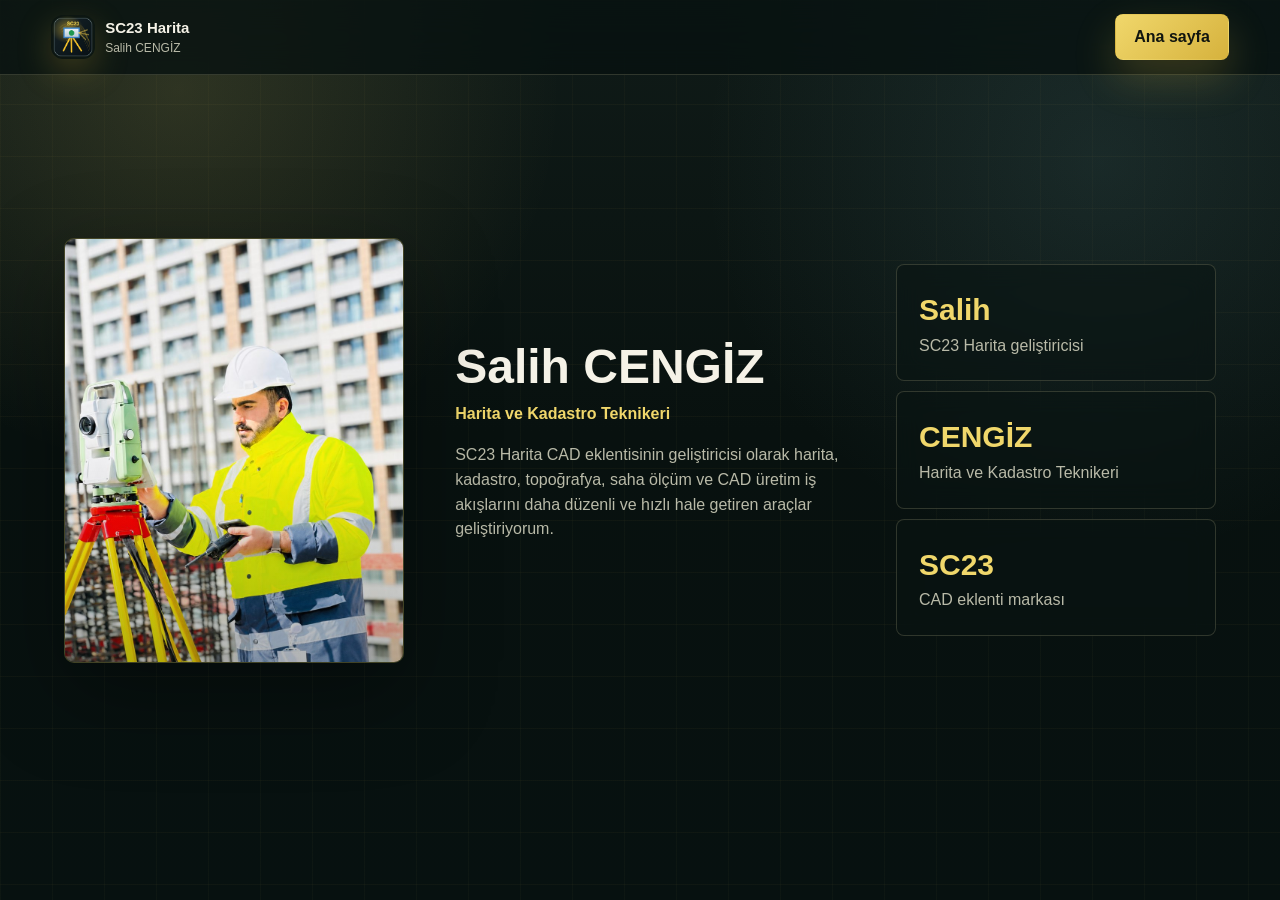
==== salih-cengiz.html @ ac8311f3 "Add files via upload" ====
﻿<!doctype html>
<html lang="tr">
  <head>
    <meta charset="utf-8">
    <meta name="viewport" content="width=device-width, initial-scale=1">
    <title>Salih CENGİZ | SC23 Harita Geliştiricisi</title>
    <meta name="description" content="Salih CENGİZ; Harita ve Kadastro Teknikeri, SC23 Harita CAD eklentisinin geliştiricisi ve sc23harita.com resmi profil sahibidir.">
    <meta name="keywords" content="Salih CENGİZ, Salih Cengiz, Salih, Cengiz, Salih Cengiz Harita, Salih CENGİZ SC23, SC23 Harita geliştiricisi, Harita ve Kadastro Teknikeri, harita kadastro, saha ölçüm, topoğrafya ölçümü, SC23 Harita, CAD eklenti">
    <meta name="author" content="Salih CENGİZ">
    <meta name="robots" content="index, follow, max-image-preview:large">
    <link rel="canonical" href="https://sc23harita.com/salih-cengiz.html">
    <meta property="og:type" content="profile">
    <meta property="og:locale" content="tr_TR">
    <meta property="og:title" content="Salih CENGİZ | SC23 Harita Geliştiricisi">
    <meta property="og:description" content="Salih CENGİZ, Harita ve Kadastro Teknikeri ve SC23 Harita CAD eklentisinin geliştiricisidir.">
    <meta property="og:url" content="https://sc23harita.com/salih-cengiz.html">
    <meta property="og:image" content="https://sc23harita.com/assets/profile-slide-1.jpg?v=20260607-profile">
    <meta property="og:image:secure_url" content="https://sc23harita.com/assets/profile-slide-1.jpg?v=20260607-profile">
    <meta property="og:image:type" content="image/jpeg">
    <meta property="og:image:alt" content="Salih CENGİZ Harita ve Kadastro Teknikeri - SC23 Harita geliştiricisi">
    <meta name="twitter:card" content="summary_large_image">
    <meta name="twitter:title" content="Salih CENGİZ | SC23 Harita Geliştiricisi">
    <meta name="twitter:description" content="Salih CENGİZ, SC23 Harita CAD eklentisinin geliştiricisi ve Harita ve Kadastro Teknikeridir.">
    <meta name="twitter:image" content="https://sc23harita.com/assets/profile-slide-1.jpg?v=20260607-profile">
    <meta name="theme-color" content="#d6b23d">
    <link rel="icon" href="assets/favicon.ico?v=20260520-2">
    <link rel="stylesheet" href="styles.css">
    <script type="application/ld+json">
      {
        "@context": "https://schema.org",
        "@type": "Person",
        "name": "Salih CENGİZ",
        "alternateName": ["Salih Cengiz", "Salih", "Cengiz", "Salih Cengiz Harita", "Salih CENGİZ SC23"],
        "jobTitle": "Harita ve Kadastro Teknikeri",
        "url": "https://sc23harita.com/salih-cengiz.html",
        "mainEntityOfPage": "https://sc23harita.com/salih-cengiz.html",
        "image": [
          "https://sc23harita.com/assets/profile-slide-1.jpg?v=20260607-profile",
          "https://sc23harita.com/assets/profile-slide-2.jpeg?v=20260607-profile"
        ],
        "worksFor": {
          "@type": "Organization",
          "name": "SC23 Harita",
          "url": "https://sc23harita.com/"
        },
        "knowsAbout": ["Harita ve Kadastro", "SC23 Harita", "CAD eklenti", "AutoCAD", "Topoğrafya", "Saha ölçüm"],
        "sameAs": ["http://www.linkedin.com/in/salih-cengiz-762316198"]
      }
    </script>
    <script type="application/ld+json">
      {
        "@context": "https://schema.org",
        "@type": "ImageObject",
        "url": "https://sc23harita.com/assets/profile-slide-1.jpg?v=20260607-profile",
        "name": "Salih CENGİZ Harita ve Kadastro Teknikeri",
        "caption": "Salih CENGİZ, SC23 Harita CAD eklentisinin geliştiricisi.",
        "keywords": "SC23 Harita, Harita SC23, SC23 CAD eklenti, SC23 Harita CAD eklentisi, Salih CENGİZ, Salih Cengiz, Salih, Cengiz, SC23, Harita, CAD, Eklenti, CAD eklenti, AutoCAD harita eklentisi, AutoCAD eklenti, AutoCAD Lisp, harita programı, CAD harita programı, CAD harita yazılımı, topoğrafya yazılımı, kadastro programı, saha ölçüm programı, harita kadastro, nokta yükleme, kot yönetimi, yüzey oluşturma, güzergah çizimi, profil çizimi, enkesit çizimi, hacim hesabı, kübaj hesabı, LandXML, KML, KMZ, Google Earth, Civil 3D, Netcad, SC23 Harita geliştiricisi, Harita ve Kadastro Teknikeri, Salih Cengiz Harita, Salih CENGİZ SC23, sc23harita.com"
      }
    </script>
  </head>
  <body>
    <header class="site-header" aria-label="Profil gezinme">
      <a class="brand" href="index.html#anasayfa" aria-label="SC23 Harita anasayfa">
        <img src="assets/sc23-icon.png" alt="SC23 Harita logosu - Salih CENGİZ SC23 CAD eklenti" title="SC23 Harita logosu - Salih CENGİZ">
        <span><strong>SC23 Harita</strong><small>Salih CENGİZ</small></span>
      </a>
      <a class="nav-action" href="index.html#salih">Ana sayfa</a>
    </header>
    <main class="section profile-section profile-return-section profile-detail-page" style="min-height:100vh;padding-top:120px;">
      <figure class="profile-photo-window" aria-label="Salih CENGİZ profil fotoğrafları">
        <img class="profile-slide active" src="assets/profile-slide-1.jpg?v=20260607-profile" alt="Salih CENGİZ Harita ve Kadastro Teknikeri - SC23 Harita geliştiricisi" title="Salih CENGİZ - SC23 Harita geliştiricisi">
        <img class="profile-slide" src="assets/profile-slide-2.jpeg?v=20260607-profile" alt="Salih CENGİZ inşaat sahasında harita, kadastro, topoğrafya ve saha ölçüm çalışması" title="Salih CENGİZ harita kadastro saha ölçümü">
      </figure>
      <div class="profile-copy">
        <h1>Salih CENGİZ</h1>
        <p class="profile-title">Harita ve Kadastro Teknikeri</p>
        <p>SC23 Harita CAD eklentisinin geliştiricisi olarak harita, kadastro, topoğrafya, saha ölçüm ve CAD üretim iş akışlarını daha düzenli ve hızlı hale getiren araçlar geliştiriyorum.</p>
      </div>
      <div class="profile-stats" aria-label="Profil özet bilgileri">
        <div><strong>Salih</strong><span>SC23 Harita geliştiricisi</span></div>
        <div><strong>CENGİZ</strong><span>Harita ve Kadastro Teknikeri</span></div>
        <div><strong>SC23</strong><span>CAD eklenti markası</span></div>
      </div>
    </main>
  </body>
</html>
---- styles.css ----
﻿:root {
  --ink: #071110;
  --panel: #101b18;
  --panel-2: #16231f;
  --line: rgba(231, 219, 172, 0.18);
  --text: #f5f2e7;
  --muted: #b9baa8;
  --gold: #d6b23d;
  --gold-2: #f0d76b;
  --moss: #6d7c43;
  --steel: #6fa6ad;
  --rust: #bc7049;
  --white: #fffdf4;
  --shadow: 0 28px 80px rgba(0, 0, 0, 0.36);
}

* {
  box-sizing: border-box;
}

html {
  scroll-behavior: smooth;
}

body {
  margin: 0;
  background:
    linear-gradient(rgba(7, 17, 16, 0.82), rgba(7, 17, 16, 0.9)),
    url("assets/hero-mountain-sc23-clean.png") center / cover fixed;
  color: var(--text);
  font-family: Arial, Helvetica, sans-serif;
  line-height: 1.55;
}

img,
svg {
  display: block;
}

a {
  color: inherit;
  text-decoration: none;
}

button {
  font: inherit;
}

.site-header {
  position: fixed;
  z-index: 30;
  top: 0;
  left: 0;
  right: 0;
  display: flex;
  align-items: center;
  justify-content: space-between;
  gap: 18px;
  padding: 14px clamp(18px, 4vw, 54px);
  background: rgba(7, 17, 16, 0.78);
  border-bottom: 1px solid var(--line);
  backdrop-filter: blur(18px);
}

.brand {
  display: flex;
  align-items: center;
  gap: 10px;
  min-width: max-content;
}

.brand img {
  width: 44px;
  height: 44px;
  border-radius: 12px;
  box-shadow: 0 12px 34px rgba(214, 178, 61, 0.25);
}

.brand strong,
.brand small {
  display: block;
}

.brand strong {
  font-size: 15px;
  letter-spacing: 0;
}

.brand small {
  color: var(--muted);
  font-size: 12px;
}

.nav-links {
  display: flex;
  align-items: center;
  justify-content: center;
  gap: clamp(14px, 2.6vw, 34px);
  color: rgba(245, 242, 231, 0.82);
  font-size: 12px;
}

.nav-links a {
  padding: 8px 0;
  border-bottom: 1px solid transparent;
}

.nav-links a:hover {
  color: var(--white);
  border-color: var(--gold);
}

.header-contact {
  position: relative;
}

.contact-toggle {
  cursor: pointer;
}

.contact-popover {
  position: absolute;
  top: calc(100% + 12px);
  right: 0;
  width: min(320px, calc(100vw - 32px));
  padding: 16px;
  border: 1px solid rgba(240, 215, 107, 0.24);
  border-radius: 8px;
  background: rgba(10, 21, 18, 0.88);
  box-shadow: var(--shadow);
  backdrop-filter: blur(18px);
}

.contact-popover strong,
.contact-popover a {
  display: block;
}

.contact-popover strong {
  margin-bottom: 10px;
  color: var(--gold-2);
}

.contact-popover a {
  padding: 8px;
  border: 1px solid rgba(245, 242, 231, 0.12);
  border-radius: 7px;
  color: var(--white);
  background: rgba(255, 255, 255, 0.06);
  font-weight: 700;
  overflow-wrap: anywhere;
}

.nav-action,
.primary-button,
.secondary-button {
  display: inline-flex;
  align-items: center;
  justify-content: center;
  gap: 10px;
  min-height: 46px;
  padding: 0 18px;
  border: 1px solid transparent;
  border-radius: 8px;
  font-weight: 700;
  white-space: nowrap;
}

.nav-action,
.primary-button {
  color: #11150f;
  background: linear-gradient(135deg, var(--gold-2), var(--gold));
  box-shadow: 0 18px 42px rgba(214, 178, 61, 0.24);
}

.secondary-button {
  color: var(--white);
  background: rgba(255, 255, 255, 0.08);
  border-color: rgba(255, 255, 255, 0.16);
}

.button-icon,
.feature-icon {
  display: inline-grid;
  place-items: center;
  flex: 0 0 auto;
}

.button-icon svg,
.feature-icon svg {
  width: 20px;
  height: 20px;
  fill: none;
  stroke: currentColor;
  stroke-width: 1.8;
  stroke-linecap: round;
  stroke-linejoin: round;
}

.hero-section {
  position: relative;
  min-height: 92vh;
  display: flex;
  align-items: end;
  overflow: hidden;
  padding: 132px clamp(18px, 5vw, 72px) 54px;
}

.hero-media,
.hero-overlay {
  position: absolute;
  inset: 0;
}

.hero-media img {
  width: 100%;
  height: 100%;
  object-fit: cover;
  filter: saturate(1.15) contrast(1.08);
  transform: scale(1.04);
}

.hero-overlay {
  background:
    linear-gradient(90deg, rgba(7, 17, 16, 0.92) 0%, rgba(7, 17, 16, 0.72) 42%, rgba(7, 17, 16, 0.18) 100%),
    linear-gradient(0deg, rgba(7, 17, 16, 1) 0%, rgba(7, 17, 16, 0.08) 42%);
}

.hero-content {
  position: relative;
  z-index: 2;
  width: min(1180px, 100%);
  display: grid;
  grid-template-columns: minmax(0, 1fr) 340px;
  gap: clamp(28px, 6vw, 72px);
  align-items: end;
}

.hero-copy {
  max-width: 980px;
}

.eyebrow {
  margin: 0 0 12px;
  color: var(--gold-2);
  font-size: 12px;
  font-weight: 800;
  letter-spacing: 0;
  text-transform: uppercase;
}

h1,
h2,
h3,
p {
  overflow-wrap: anywhere;
}

h1 {
  margin: 0;
  font-size: clamp(62px, 10vw, 132px);
  line-height: 0.9;
  letter-spacing: 0;
}

h2 {
  margin: 0;
  font-size: clamp(32px, 5vw, 62px);
  line-height: 1;
  letter-spacing: 0;
}

h3 {
  margin: 0;
  font-size: 21px;
  letter-spacing: 0;
}

.lead {
  max-width: 650px;
  margin: 22px 0 0;
  color: rgba(245, 242, 231, 0.84);
  font-size: clamp(18px, 2.2vw, 24px);
}

.hero-actions {
  display: flex;
  flex-wrap: wrap;
  gap: 10px;
  margin-top: 30px;
}

.hero-panel {
  padding: 22px;
  border: 1px solid var(--line);
  border-radius: 8px;
  background: rgba(16, 27, 24, 0.82);
  box-shadow: var(--shadow);
  backdrop-filter: blur(18px);
}

.hero-panel img {
  width: 76px;
  height: 76px;
  margin-bottom: 20px;
  border-radius: 18px;
}

.hero-panel span {
  display: block;
  color: var(--gold-2);
  font-size: 12px;
  font-weight: 800;
  text-transform: uppercase;
}

.hero-panel strong {
  display: block;
  margin-top: 6px;
  font-size: 23px;
  line-height: 1.08;
}

.hero-panel ul {
  display: grid;
  gap: 10px;
  margin: 20px 0 0;
  padding: 0;
  color: var(--muted);
  list-style: none;
}

.hero-panel li {
  display: flex;
  gap: 10px;
  align-items: center;
}

.hero-panel li::before {
  content: "";
  width: 8px;
  height: 8px;
  border-radius: 999px;
  background: var(--gold);
}

.ticker-section {
  position: relative;
  z-index: 5;
  margin-top: -1px;
  background: #0b1513;
  border-block: 1px solid var(--line);
  overflow: hidden;
}

.ticker-track {
  width: 100%;
  overflow: hidden;
}

.ticker-row {
  display: flex;
  width: max-content;
  gap: 10px;
  padding: 14px 0;
  animation: ticker 34s linear infinite;
}

.ticker-row span,
.command-chip {
  display: inline-flex;
  align-items: center;
  gap: 9px;
  min-height: 40px;
  border: 1px solid rgba(214, 178, 61, 0.24);
  border-radius: 8px;
  background: rgba(245, 242, 231, 0.06);
  color: var(--white);
}

.ticker-row span {
  padding: 0 16px;
  font-weight: 800;
}

@keyframes ticker {
  from {
    transform: translateX(0);
  }

  to {
    transform: translateX(-50%);
  }
}

.section {
  padding: clamp(72px, 10vw, 132px) clamp(18px, 5vw, 72px);
}

.section-heading {
  display: grid;
  grid-template-columns: minmax(0, 0.95fr) minmax(280px, 0.65fr);
  gap: clamp(24px, 6vw, 80px);
  align-items: end;
  max-width: 1180px;
  margin: 0 auto 42px;
}

.section-heading.compact {
  display: block;
  max-width: 820px;
  margin-left: 0;
}

.section-heading.feature-title {
  display: block;
  max-width: 1120px;
  margin-bottom: 46px;
  text-align: center;
}

.section-heading.feature-title h2 {
  max-width: 100%;
  margin: 0 auto;
  font-size: clamp(44px, 6.2vw, 86px);
}

.section-heading.feature-title p:not(.eyebrow) {
  max-width: 980px;
  margin: 22px auto 0;
}

.section-heading p:not(.eyebrow) {
  margin: 0;
  color: var(--muted);
  font-size: 16px;
}

.feature-grid {
  display: grid;
  grid-template-columns: repeat(3, minmax(0, 1fr));
  gap: 10px;
  max-width: 1340px;
  margin: 0 auto;
}

.feature-card {
  min-height: 310px;
  padding: 24px;
  border: 1px solid var(--line);
  border-radius: 8px;
  background: linear-gradient(180deg, rgba(255, 255, 255, 0.07), rgba(255, 255, 255, 0.03));
}

.main-button-card {
  min-height: 360px;
  display: flex;
  flex-direction: column;
}

.main-button-card h3 {
  margin-bottom: 10px;
}

.main-button-card p {
  margin-bottom: 0;
}

.panel-label {
  display: inline-flex;
  align-self: flex-start;
  margin-bottom: 16px;
  padding: 5px 9px;
  border: 1px solid rgba(240, 215, 107, 0.22);
  border-radius: 7px;
  color: var(--gold-2);
  background: rgba(240, 215, 107, 0.08);
  font-size: 11px;
  font-weight: 800;
  letter-spacing: 0;
  text-transform: uppercase;
}

.feature-icon {
  width: 48px;
  height: 48px;
  margin-bottom: 32px;
  border-radius: 8px;
  color: var(--gold-2);
  background: rgba(214, 178, 61, 0.12);
}

.feature-card p,
.field-card p,
.roadmap p,
.profile-copy p,
.contact-section p {
  color: var(--muted);
}

.image-icon img {
  width: 34px;
  height: 34px;
  object-fit: contain;
}

.panel-commands {
  display: flex;
  flex-wrap: wrap;
  gap: 7px;
  align-content: flex-start;
  margin-top: auto;
  padding-top: 20px;
}

.panel-commands span {
  display: inline-flex;
  align-items: center;
  gap: 6px;
  min-height: 30px;
  max-width: 100%;
  padding: 6px 9px;
  border: 1px solid rgba(240, 215, 107, 0.24);
  border-radius: 7px;
  background: rgba(7, 17, 16, 0.42);
  color: var(--text);
  font-size: 12px;
  font-weight: 700;
  line-height: 1.18;
  white-space: normal;
}

.panel-commands img {
  width: 18px;
  height: 18px;
  object-fit: contain;
}

.commands-section {
  background: #101917;
}

.command-grid {
  display: grid;
  grid-template-columns: repeat(4, minmax(0, 1fr));
  gap: 10px;
  max-width: 1180px;
  margin-top: 34px;
}

.command-chip {
  width: 100%;
  min-height: 82px;
  padding: 15px 16px;
  text-align: left;
  cursor: pointer;
  transition: transform 180ms ease, border-color 180ms ease, background 180ms ease;
}

.command-chip:hover {
  transform: translateY(-2px);
  border-color: rgba(240, 215, 107, 0.72);
  background: rgba(214, 178, 61, 0.12);
}

.command-chip span,
.command-chip small {
  display: block;
}

.command-chip span {
  min-width: 58px;
  color: var(--white);
  font-weight: 900;
}

.command-chip small {
  color: var(--muted);
  font-size: 12px;
}

.mini-icon {
  position: relative;
  display: inline-block;
  flex: 0 0 18px;
  width: 18px;
  height: 18px;
  color: var(--gold-2);
}

.mini-icon::before,
.mini-icon::after {
  content: "";
  position: absolute;
  border-color: currentColor;
}

.mini-icon.point::before {
  inset: 4px;
  border: 2px solid currentColor;
  border-radius: 50%;
}

.mini-icon.file::before {
  inset: 2px 4px;
  border: 2px solid currentColor;
  border-radius: 2px;
}

.mini-icon.grid::before,
.mini-icon.table::before {
  inset: 2px;
  border: 2px solid currentColor;
}

.mini-icon.grid::after,
.mini-icon.table::after {
  inset: 5px 8px;
  border-left: 2px solid currentColor;
  border-right: 2px solid currentColor;
}

.mini-icon.offset::before {
  left: 3px;
  top: 9px;
  width: 12px;
  border-top: 2px solid currentColor;
  transform: rotate(-28deg);
}

.mini-icon.offset::after {
  left: 6px;
  top: 4px;
  width: 9px;
  border-top: 2px solid currentColor;
  transform: rotate(-28deg);
}

.mini-icon.target::before {
  inset: 2px;
  border: 2px solid currentColor;
  border-radius: 50%;
}

.mini-icon.target::after {
  left: 8px;
  top: 1px;
  height: 16px;
  border-left: 2px solid currentColor;
}

.mini-icon.check::before {
  left: 3px;
  top: 8px;
  width: 10px;
  height: 5px;
  border-left: 2px solid currentColor;
  border-bottom: 2px solid currentColor;
  transform: rotate(-45deg);
}

.mini-icon.label::before {
  inset: 4px 2px;
  border: 2px solid currentColor;
  border-radius: 2px;
}

.mini-icon.arc::before {
  left: 3px;
  top: 4px;
  width: 12px;
  height: 12px;
  border-top: 2px solid currentColor;
  border-left: 2px solid currentColor;
  border-radius: 50%;
}

.mini-icon.sum::before {
  left: 4px;
  top: 3px;
  width: 10px;
  height: 10px;
  border-top: 2px solid currentColor;
  border-bottom: 2px solid currentColor;
  transform: skewX(-18deg);
}

.mini-icon.area::before {
  inset: 3px;
  border: 2px solid currentColor;
}

.mini-icon.level::before {
  left: 2px;
  right: 2px;
  top: 8px;
  border-top: 2px solid currentColor;
}

.mini-icon.level::after {
  left: 7px;
  top: 3px;
  height: 12px;
  border-left: 2px solid currentColor;
}

.mini-icon.line::before {
  left: 2px;
  top: 9px;
  width: 14px;
  border-top: 2px solid currentColor;
  transform: rotate(-18deg);
}

.field-section {
  background:
    linear-gradient(rgba(7, 17, 16, 0.9), rgba(7, 17, 16, 0.96)),
    url("assets/hero-mountain-sc23-clean.png") center / cover fixed;
}

.field-grid {
  display: grid;
  grid-template-columns: repeat(4, minmax(0, 1fr));
  gap: 16px;
  max-width: 1180px;
  margin: 0 auto;
}

.field-card {
  min-height: 330px;
  padding: 18px;
  display: flex;
  flex-direction: column;
  justify-content: end;
  border: 1px solid var(--line);
  border-radius: 8px;
  background: linear-gradient(180deg, rgba(245, 242, 231, 0.06), rgba(12, 21, 19, 0.86));
  overflow: hidden;
}

.field-visual {
  min-height: 160px;
  margin-bottom: auto;
  display: grid;
  place-items: center;
}

.instrument {
  position: relative;
  display: block;
  width: 118px;
  height: 118px;
  color: var(--gold-2);
}

.total-station::before {
  content: "";
  position: absolute;
  left: 31px;
  top: 16px;
  width: 58px;
  height: 44px;
  border: 4px solid currentColor;
  border-radius: 8px;
  box-shadow: 0 0 0 999px rgba(214, 178, 61, 0.03);
}

.total-station::after {
  content: "";
  position: absolute;
  left: 56px;
  top: 62px;
  height: 50px;
  border-left: 4px solid currentColor;
  box-shadow: -28px 48px 0 -2px currentColor, 28px 48px 0 -2px currentColor;
  transform: perspective(80px) rotateX(12deg);
}

.nivo::before {
  content: "";
  position: absolute;
  left: 18px;
  top: 28px;
  width: 82px;
  height: 26px;
  border: 4px solid var(--steel);
  border-radius: 14px;
}

.nivo::after {
  content: "";
  position: absolute;
  left: 55px;
  top: 58px;
  height: 54px;
  border-left: 4px solid var(--gold-2);
  box-shadow: -25px 50px 0 -2px var(--gold-2), 25px 50px 0 -2px var(--gold-2);
}

.gps::before {
  content: "";
  position: absolute;
  left: 43px;
  top: 12px;
  width: 34px;
  height: 78px;
  border: 4px solid var(--gold-2);
  border-radius: 18px;
}

.gps::after {
  content: "";
  position: absolute;
  left: 58px;
  top: 90px;
  height: 22px;
  border-left: 4px solid var(--steel);
  box-shadow: -18px 20px 0 -2px var(--steel), 18px 20px 0 -2px var(--steel);
}

.build::before {
  content: "";
  position: absolute;
  left: 18px;
  top: 38px;
  width: 82px;
  height: 58px;
  border: 4px solid var(--rust);
  clip-path: polygon(0 38%, 50% 0, 100% 38%, 100% 100%, 0 100%);
}

.build::after {
  content: "";
  position: absolute;
  left: 52px;
  top: 70px;
  width: 18px;
  height: 26px;
  background: rgba(245, 242, 231, 0.18);
  border: 2px solid var(--gold-2);
}


.menu-preview-section {
  position: relative;
  overflow: hidden;
  background:
    linear-gradient(135deg, rgba(240, 215, 107, 0.16), transparent 26%, rgba(80, 154, 160, 0.12) 58%, transparent 78%),
    radial-gradient(circle at 16% 18%, rgba(240, 215, 107, 0.18), transparent 30%),
    radial-gradient(circle at 84% 24%, rgba(80, 154, 160, 0.15), transparent 32%),
    linear-gradient(180deg, #101b18 0%, #08110f 100%);
}

.menu-preview-section::before {
  content: "";
  position: absolute;
  inset: 0;
  background-image:
    linear-gradient(rgba(240, 215, 107, 0.055) 1px, transparent 1px),
    linear-gradient(90deg, rgba(240, 215, 107, 0.045) 1px, transparent 1px),
    linear-gradient(135deg, transparent 0 46%, rgba(255, 255, 255, 0.035) 48% 52%, transparent 54% 100%);
  background-size: 52px 52px, 52px 52px, 28px 28px;
  mask-image: linear-gradient(180deg, transparent, #000 10%, #000 92%, transparent);
  pointer-events: none;
}

.menu-showcase-shell {
  position: relative;
  z-index: 1;
  max-width: 1360px;
  margin: 0 auto;
}

.glass-copy-panel {
  max-width: 100%;
  padding: clamp(24px, 4vw, 42px) clamp(22px, 5vw, 56px);
  border: 1px solid rgba(240, 215, 107, 0.24);
  border-radius: 8px;
  background: rgba(8, 17, 15, 0.56);
  backdrop-filter: blur(18px);
  box-shadow: 0 26px 80px rgba(0, 0, 0, 0.28);
}


.menu-showcase-copy::after {
  content: "";
  display: block;
  width: min(220px, 38vw);
  height: 3px;
  margin-top: 24px;
  border-radius: 999px;
  background: linear-gradient(90deg, var(--gold-2), transparent);
}
.menu-showcase-copy h2 {
  max-width: 1180px;
  margin: 0;
  font-size: clamp(34px, 5vw, 64px);
}

.menu-showcase-copy p:not(.eyebrow) {
  max-width: 980px;
  margin: 18px 0 0;
  color: var(--muted);
  font-size: 16px;
}

.menu-glass-stage {
  margin-top: 22px;
  padding: clamp(14px, 2vw, 22px);
  border: 1px solid rgba(240, 215, 107, 0.24);
  border-radius: 8px;
  background: rgba(8, 17, 15, 0.56);
  backdrop-filter: blur(20px);
  box-shadow: 0 30px 90px rgba(0, 0, 0, 0.34);
}



.menu-ribbon-frame {
  margin: 0 0 14px;
  border: 1px solid rgba(240, 215, 107, 0.22);
  border-radius: 8px;
  overflow: hidden;
  background: rgba(8, 17, 15, 0.38);
}

.menu-ribbon-frame img {
  display: block;
  width: 100%;
  height: auto;
}
.menu-glass-marquee {
  margin-top: 14px;
  overflow: hidden;
  mask-image: linear-gradient(90deg, transparent, #000 6%, #000 94%, transparent);
}


.menu-glass-track {
  display: flex;
  width: max-content;
  gap: 10px;
  animation: menuMarquee 34s linear infinite;
}

.menu-glass-marquee:hover .menu-glass-track {
  animation-play-state: paused;
}

.menu-glass-track .menu-glass-card {
  width: clamp(132px, 12vw, 178px);
  flex: 0 0 auto;
}

@keyframes menuMarquee {
  from { transform: translateX(0); }
  to { transform: translateX(calc(-50% - 5px)); }
}
.menu-glass-card {
  position: relative;
  display: grid;
  grid-template-rows: auto minmax(260px, 1fr) auto;
  min-height: 420px;
  padding: 8px;
  border: 1px solid rgba(240, 215, 107, 0.22);
  border-radius: 8px;
  overflow: hidden;
  background: rgba(8, 17, 15, 0.44);
  backdrop-filter: blur(18px);
}


.menu-glass-card.hero-card {
  min-height: 420px;
}

.menu-glass-card.slim-card {
  min-height: 420px;
}

.menu-window-bar {
  display: flex;
  gap: 6px;
  padding: 2px 2px 10px;
}

.menu-window-bar span {
  width: 8px;
  height: 8px;
  border-radius: 999px;
  background: rgba(240, 215, 107, 0.72);
}

.menu-window-bar span:nth-child(2) {
  background: rgba(80, 154, 160, 0.72);
}

.menu-window-bar span:nth-child(3) {
  background: rgba(245, 242, 231, 0.44);
}

.menu-glass-card img {
  align-self: center;
  justify-self: center;
  width: 100%;
  max-height: 330px;
  object-fit: contain;
  filter: drop-shadow(0 18px 28px rgba(0, 0, 0, 0.35));
}

.menu-glass-card.hero-card img {
  max-height: 330px;
}


.menu-card-copy {
  margin-top: 8px;
  padding: 8px;
  border-radius: 8px;
  background: rgba(8, 17, 15, 0.58);
}

.menu-card-copy strong {
  display: block;
  color: var(--gold-2);
  font-size: 16px;
}

.menu-card-copy span {
  display: block;
  margin-top: 5px;
  color: var(--muted);
  font-size: 12px;
}

@media (max-width: 1100px) {
  .menu-glass-marquee {
  margin-top: 14px;
  overflow: hidden;
  mask-image: linear-gradient(90deg, transparent, #000 6%, #000 94%, transparent);
}
}

@media (max-width: 620px) {
  .menu-glass-marquee {
  margin-top: 14px;
  overflow: hidden;
  mask-image: linear-gradient(90deg, transparent, #000 6%, #000 94%, transparent);
}

  .menu-glass-card,
  .menu-glass-card.hero-card,
  .menu-glass-card.slim-card {
    min-height: auto;
  }

  .menu-glass-card img,
  .menu-glass-card.hero-card img {
    max-height: 360px;
  }
}
.profile-section {
  display: grid;
  grid-template-columns: minmax(220px, 320px) minmax(0, 1fr) minmax(280px, 360px);
  gap: clamp(24px, 4vw, 56px);
  align-items: center;
  max-width: 1320px;
  margin: 0 auto;
}

.profile-photo-window {
  position: relative;
  width: 100%;
  aspect-ratio: 4 / 5;
  margin: 0;
  border: 1px solid rgba(240, 215, 107, 0.24);
  border-radius: 8px;
  overflow: hidden;
  background: rgba(10, 21, 18, 0.66);
  box-shadow: 0 24px 70px rgba(0, 0, 0, 0.36);
}

.profile-photo-window::after {
  content: "";
  position: absolute;
  inset: 0;
  background: linear-gradient(0deg, rgba(7, 17, 16, 0.28), transparent 48%);
  pointer-events: none;
}

.profile-slide {
  position: absolute;
  inset: 0;
  width: 100%;
  height: 100%;
  object-fit: cover;
  transform: translateX(100%);
  transition: transform 900ms cubic-bezier(0.22, 1, 0.36, 1);
}

.profile-slide.active {
  transform: translateX(0);
}

.profile-slide.leaving {
  transform: translateX(-100%);
}

.profile-title {
  margin-top: 10px;
  color: var(--gold-2) !important;
  font-weight: 800;
}

.profile-copy p:last-child {
  max-width: 680px;
  font-size: 16px;
}

.profile-stats {
  display: grid;
  gap: 10px;
}

.profile-stats div,
.roadmap-card {
  padding: 22px;
  border: 1px solid var(--line);
  border-radius: 8px;
  background: rgba(8, 17, 15, 0.44);
}

.profile-stats strong {
  display: block;
  color: var(--gold-2);
  font-size: 30px;
}

.profile-stats span {
  color: var(--muted);
}

.seo-section {
  background: linear-gradient(180deg, #0f1917, #0c1513);
}

.roadmap-section {
  background: #0c1513;
}

.roadmap {
  display: grid;
  grid-template-columns: repeat(3, minmax(0, 1fr));
  gap: 16px;
  max-width: 1180px;
  margin-top: 34px;
}

.roadmap-card {
  display: block;
  min-height: 210px;
  position: relative;
  transition: transform 180ms ease, border-color 180ms ease, background 180ms ease;
}

.roadmap-card.active:hover {
  transform: translateY(-3px);
  border-color: rgba(240, 215, 107, 0.72);
  background: rgba(214, 178, 61, 0.12);
}

.roadmap span {
  display: block;
  margin-bottom: 40px;
  color: var(--gold-2);
  font-weight: 900;
}

.roadmap strong {
  display: block;
  font-size: 16px;
}

.download-note {
  display: block;
  margin-top: 8px;
  padding-right: 6px;
  color: var(--muted);
  font-size: 12px;
  font-weight: 700;
  line-height: 1.35;
}

.download-note::before {
  content: "";
  display: inline-block;
  width: 7px;
  height: 7px;
  margin-right: 7px;
  border-radius: 50%;
  background: var(--gold-2);
  box-shadow: 0 0 14px rgba(214, 178, 61, 0.5);
  vertical-align: 1px;
}

.roadmap em {
  display: inline-flex;
  position: absolute;
  left: 22px;
  bottom: 22px;
  color: var(--gold-2);
  font-size: 12px;
  font-style: normal;
  font-weight: 900;
  text-transform: uppercase;
}

.download-security {
  display: grid;
  grid-template-columns: minmax(0, 0.9fr) minmax(0, 1.3fr);
  gap: 28px;
  max-width: 1180px;
  margin: 22px auto 0;
  padding: 24px;
  border: 1px solid rgba(240, 215, 107, 0.22);
  border-radius: 8px;
  background: linear-gradient(135deg, rgba(214, 178, 61, 0.12), rgba(255, 255, 255, 0.04));
}

.download-security h3 {
  margin: 0 0 10px;
  font-size: 24px;
}

.download-security p {
  margin: 0;
  color: var(--muted);
}

.download-security dl {
  display: grid;
  gap: 10px;
  margin: 0;
}

.download-security dl div {
  display: grid;
  grid-template-columns: 110px minmax(0, 1fr);
  gap: 10px;
  align-items: start;
  padding: 10px 12px;
  border: 1px solid rgba(255, 255, 255, 0.08);
  border-radius: 8px;
  background: rgba(7, 17, 16, 0.42);
}

.download-security dt {
  color: var(--gold-2);
  font-size: 12px;
  font-weight: 900;
  text-transform: uppercase;
}

.download-security dd {
  margin: 0;
  color: var(--text);
  font-weight: 700;
}

.download-security .hash-row dd {
  overflow-wrap: anywhere;
  font-family: Consolas, "Courier New", monospace;
  font-size: 12px;
  line-height: 1.35;
}

.contact-section {
  display: flex;
  align-items: center;
  justify-content: center;
  gap: 26px;
  padding: clamp(46px, 7vw, 76px) clamp(18px, 5vw, 72px);
  background: linear-gradient(135deg, rgba(214, 178, 61, 0.16), rgba(111, 166, 173, 0.08));
  border-block: 1px solid var(--line);
}

.contact-section div {
  max-width: 780px;
}

.contact-section h2 {
  font-size: clamp(28px, 4vw, 48px);
}

.site-footer {
  position: relative;
  display: flex;
  justify-content: center;
  gap: 10px;
  padding: 28px clamp(18px, 5vw, 72px);
  color: var(--muted);
  background: linear-gradient(180deg, #071110, #050c0b);
}

.hero-section {
  min-height: 92vh;
  align-items: center;
  padding-top: 138px;
  background:
    radial-gradient(circle at 50% 12%, rgba(214, 178, 61, 0.16), transparent 34%),
    linear-gradient(135deg, rgba(7, 17, 16, 0.32) 0%, rgba(16, 32, 28, 0.16) 46%, rgba(7, 13, 12, 0.5) 100%);
}

.hero-section::before {
  content: "";
  position: absolute;
  inset: 0;
  background-image:
    linear-gradient(rgba(240, 215, 107, 0.055) 1px, transparent 1px),
    linear-gradient(90deg, rgba(240, 215, 107, 0.045) 1px, transparent 1px);
  background-size: 72px 72px;
  mask-image: linear-gradient(180deg, transparent, #000 18%, #000 72%, transparent);
}

.hero-media,
.hero-overlay {
  display: none;
}

.hero-content {
  width: min(1320px, 100%);
  grid-template-columns: minmax(350px, 0.88fr) minmax(520px, 1.42fr) minmax(320px, 380px);
  align-items: center;
  gap: clamp(16px, 2.4vw, 28px);
  margin: 0 auto;
}

.glass-panel,
.hero-panel {
  border: 1px solid rgba(240, 215, 107, 0.2);
  background: rgba(10, 21, 18, 0.64);
  box-shadow: 0 24px 70px rgba(0, 0, 0, 0.34);
  backdrop-filter: blur(18px);
}

.hero-panel {
  min-width: 310px;
}

.glass-panel {
  max-width: none;
  padding: clamp(28px, 3.2vw, 42px);
  border-radius: 8px;
}

.glass-panel h1 {
  font-size: clamp(52px, 5.4vw, 84px);
  line-height: 0.96;
}

.glass-panel .lead {
  font-size: clamp(18px, 1.55vw, 22px);
  max-width: 580px;
}

.hero-photo {
  position: relative;
  margin: 0;
  min-height: clamp(390px, 54vw, 660px);
  border: 1px solid rgba(240, 215, 107, 0.24);
  border-radius: 8px;
  overflow: hidden;
  background: rgba(8, 17, 15, 0.58);
  box-shadow: 0 34px 110px rgba(0, 0, 0, 0.48);
}

.hero-photo::after {
  content: "";
  position: absolute;
  inset: 0;
  background:
    linear-gradient(90deg, rgba(7, 17, 16, 0.22), transparent 26%, transparent 74%, rgba(7, 17, 16, 0.24)),
    linear-gradient(0deg, rgba(7, 17, 16, 0.38), transparent 42%);
  pointer-events: none;
}

.hero-photo img {
  position: absolute;
  inset: 0;
  width: 100%;
  height: 100%;
  min-height: inherit;
  object-fit: cover;
  transform: translateX(100%);
  transition: transform 950ms cubic-bezier(0.22, 1, 0.36, 1);
}

.hero-photo img.active {
  transform: translateX(0);
}

.hero-photo img.leaving {
  transform: translateX(-100%);
}

.ticker-section {
  position: fixed;
  z-index: 28;
  top: 73px;
  left: 0;
  right: 0;
  margin-top: 0;
  background: rgba(10, 21, 18, 0.72);
  backdrop-filter: blur(16px);
}

.ticker-row {
  padding: 9px 0;
}

.ticker-row span {
  min-height: 36px;
  padding: 0 14px;
  background: rgba(245, 242, 231, 0.075);
}

.ticker-row img {
  width: 22px;
  height: 22px;
  object-fit: contain;
}

.commands-section {
  background:
    radial-gradient(circle at 10% 0%, rgba(111, 166, 173, 0.13), transparent 34%),
    rgba(16, 25, 23, 0.84);
  backdrop-filter: blur(2px);
}

.ribbon-shell {
  max-width: 1320px;
  margin-top: 34px;
  border: 1px solid rgba(240, 215, 107, 0.2);
  border-radius: 8px;
  background: linear-gradient(180deg, rgba(245, 242, 231, 0.1), rgba(245, 242, 231, 0.035));
  box-shadow: var(--shadow);
  overflow: hidden;
}

.ribbon-tab {
  display: inline-flex;
  min-height: 42px;
  align-items: center;
  padding: 0 18px;
  color: #11150f;
  background: linear-gradient(135deg, var(--gold-2), var(--gold));
  font-size: 12px;
  font-weight: 900;
}

.ribbon-panels {
  display: flex;
  gap: 10px;
  padding: 14px;
  overflow-x: auto;
}

.ribbon-panel {
  flex: 0 0 auto;
  min-width: 240px;
  padding: 10px 10px 8px;
  border: 1px solid rgba(240, 215, 107, 0.24);
  border-radius: 8px;
  background: rgba(7, 17, 16, 0.54);
}

.ribbon-panel:nth-child(2) {
  min-width: 570px;
}

.ribbon-panel.slim {
  min-width: 430px;
}

.ribbon-panel.slim:nth-child(3) {
  min-width: 470px;
}

.ribbon-panel h3 {
  margin-top: 10px;
  padding-top: 8px;
  border-top: 1px solid rgba(240, 215, 107, 0.14);
  color: var(--gold-2);
  font-size: 12px;
  text-align: center;
}

.ribbon-tools {
  display: flex;
  align-items: stretch;
  gap: 10px;
}

.ribbon-split {
  position: relative;
  flex: 0 0 auto;
}

.ribbon-button {
  border: 1px solid rgba(245, 242, 231, 0.14);
  border-radius: 8px;
  color: var(--text);
  background: rgba(245, 242, 231, 0.075);
  cursor: pointer;
}

.ribbon-button.large {
  display: grid;
  place-items: center;
  gap: 8px;
  width: 88px;
  min-height: 114px;
  padding: 10px 8px;
  text-align: center;
  font-size: 12px;
  font-weight: 800;
  line-height: 1.08;
  overflow-wrap: normal;
  word-break: normal;
}

.ribbon-panel.slim .ribbon-button.large {
  width: 104px;
  padding-inline: 10px;
  font-size: 12px;
  line-height: 1.18;
}

.ribbon-button img,
.ribbon-menu img {
  width: 32px;
  height: 32px;
  object-fit: contain;
}

.ribbon-button.large img {
  width: 38px;
  height: 38px;
}

.ribbon-menu {
  display: grid;
  grid-template-columns: repeat(2, minmax(92px, 1fr));
  gap: 5px;
  margin-top: 8px;
}

.ribbon-split.wide .ribbon-menu {
  grid-template-columns: repeat(2, minmax(116px, 1fr));
}

.ribbon-menu span {
  display: flex;
  align-items: center;
  gap: 7px;
  min-height: 34px;
  padding: 5px 7px;
  border: 1px solid rgba(245, 242, 231, 0.1);
  border-radius: 6px;
  background: rgba(8, 17, 15, 0.44);
  color: var(--muted);
  font-size: 12px;
  white-space: nowrap;
}

.ribbon-menu img {
  width: 20px;
  height: 20px;
}

.field-section {
  background: rgba(7, 17, 16, 0.76);
  backdrop-filter: blur(2px);
}

.field-card {
  min-height: 220px;
  padding: 24px;
  background: rgba(10, 21, 18, 0.66);
  backdrop-filter: blur(14px);
}

.field-visual {
  min-height: 190px;
  width: 100%;
  margin: 0 0 18px;
  overflow: hidden;
}

.field-visual img {
  width: 100%;
  height: 210px;
  object-fit: cover;
}

.field-card h3,
.field-card p {
  padding-inline: 0;
}

.field-card p {
  padding-bottom: 0;
}

.contact-section {
  display: grid;
  grid-template-columns: minmax(0, 1fr) auto auto;
  align-items: center;
  background: linear-gradient(135deg, rgba(214, 178, 61, 0.2), rgba(7, 17, 16, 0.84));
  backdrop-filter: blur(8px);
}

.contact-actions {
  display: flex;
  flex-wrap: wrap;
  gap: 10px;
}


.seo-keyword-grid,
.faq-grid {
  display: grid;
  grid-template-columns: repeat(3, minmax(0, 1fr));
  gap: 10px;
  max-width: var(--max-width);
  margin: 24px auto 0;
}

.seo-keyword-grid article,
.faq-grid article {
  min-height: 150px;
  padding: 22px;
  border: 1px solid rgba(245, 242, 231, 0.12);
  border-radius: 8px;
  background: rgba(10, 21, 18, 0.66);
  backdrop-filter: blur(12px);
}

.seo-keyword-grid h3,
.faq-grid h3 {
  margin: 0 0 10px;
  color: var(--paper);
  font-size: 16px;
  line-height: 1.25;
}

.seo-keyword-grid p,
.faq-grid p {
  margin: 0;
  color: var(--muted);
  line-height: 1.65;
}

.faq-section {
  background: rgba(7, 17, 16, 0.76);
}


.footer-linkedin {
  position: absolute;
  right: clamp(18px, 5vw, 72px);
  bottom: 18px;
  display: inline-grid;
  place-items: center;
  width: 38px;
  height: 38px;
  border: 1px solid rgba(10, 102, 194, 0.35);
  border-radius: 8px;
  color: #0a66c2;
  background: rgba(255, 255, 255, 0.96);
  transition: transform 160ms ease, border-color 160ms ease, background 160ms ease;
}

.footer-linkedin:hover {
  transform: translateY(-2px);
  border-color: rgba(10, 102, 194, 0.72);
  background: #ffffff;
  color: #0a66c2;
}

.footer-linkedin svg {
  width: 22px;
  height: 22px;
  fill: none;
  stroke: currentColor;
  stroke-width: 1.8;
  stroke-linecap: round;
  stroke-linejoin: round;
}
.site-footer span {
  display: inline-flex;
  justify-content: center;
  width: 100%;
  text-align: center;
  font-size: 14px;
  letter-spacing: 0;
}@media (max-width: 980px) {
  .site-header {
    position: sticky;
    flex-wrap: wrap;
  }

  .nav-links {
    order: 3;
    width: 100%;
    justify-content: flex-start;
    overflow-x: auto;
    padding-bottom: 2px;
  }

  .hero-section {
    min-height: auto;
    padding-top: 72px;
  }

  .hero-content,
  .section-heading,
  .profile-section,
  .contact-section {
    grid-template-columns: 1fr;
  }

  .profile-photo-window {
    max-width: 360px;
  }

  .hero-content {
    max-width: 980px;
  }

  .hero-panel {
    min-width: 0;
    max-width: 420px;
  }

  .hero-photo {
    order: -1;
    width: 100%;
    min-height: 330px;
  }

  .ticker-section {
    position: sticky;
    top: 0;
  }

  .feature-grid,
  .field-grid,
  .command-grid,
  .roadmap,
  .download-security,
  .seo-keyword-grid,
  .faq-grid {
    grid-template-columns: 1fr;
  }

  .contact-section {
    display: grid;
  }
}

@media (max-width: 620px) {
  .site-header {
    gap: 10px;
  }

  .brand img {
    width: 38px;
    height: 38px;
  }

  .nav-action {
    width: 100%;
  }

  .hero-section {
    padding-top: 48px;
    padding-inline: 14px;
  }

  h1 {
    font-size: 56px;
  }

  .glass-panel,
  .hero-panel {
    width: 100%;
  }

  .hero-photo {
    min-height: 260px;
  }

  .hero-actions,
  .primary-button,
  .secondary-button {
    width: 100%;
  }

  .feature-grid,
  .field-grid,
  .command-grid,
  .roadmap,
  .download-security,
  .seo-keyword-grid,
  .faq-grid {
    grid-template-columns: 1fr;
  }

  .download-security dl div {
    grid-template-columns: 1fr;
  }

  .command-chip {
    min-height: 72px;
  }

  .site-footer {
    flex-direction: column;
  }
}

@media (prefers-reduced-motion: reduce) {
  *,
  *::before,
  *::after {
    scroll-behavior: auto !important;
    animation-duration: 0.01ms !important;
    animation-iteration-count: 1 !important;
    transition-duration: 0.01ms !important;
  }
}



@media (prefers-reduced-motion: reduce) {
  .menu-glass-track {
    animation: none;
  }
}
/* Unified SC23 page background */
body {
  background:
    radial-gradient(circle at 14% 10%, rgba(240, 215, 107, 0.14), transparent 28%),
    radial-gradient(circle at 86% 18%, rgba(111, 166, 173, 0.13), transparent 30%),
    linear-gradient(rgba(240, 215, 107, 0.035) 1px, transparent 1px),
    linear-gradient(90deg, rgba(240, 215, 107, 0.028) 1px, transparent 1px),
    linear-gradient(180deg, #101b18 0%, #08110f 48%, #071110 100%);
  background-size: auto, auto, 52px 52px, 52px 52px, auto;
  background-attachment: fixed;
}

.ticker-section,
.commands-section,
.field-section,
.menu-preview-section,
.seo-section,
.roadmap-section,
.faq-section,
.contact-section {
  background: transparent !important;
}

.menu-preview-section::before {
  display: none;
}

.site-footer {
  background: rgba(5, 12, 11, 0.82) !important;
}

/* Premium hero direction */
.hero-section {
  min-height: min(850px, 92vh);
  align-items: center;
  padding: 126px clamp(18px, 5vw, 72px) 66px;
  background:
    radial-gradient(circle at 14% 20%, rgba(240, 215, 107, 0.2), transparent 30%),
    radial-gradient(circle at 88% 20%, rgba(87, 144, 137, 0.2), transparent 34%),
    linear-gradient(135deg, rgba(14, 28, 24, 0.92), rgba(5, 14, 13, 0.98));
}

.hero-section::before {
  content: "";
  position: absolute;
  inset: 0;
  background-image:
    linear-gradient(rgba(240, 215, 107, 0.05) 1px, transparent 1px),
    linear-gradient(90deg, rgba(240, 215, 107, 0.04) 1px, transparent 1px);
  background-size: 64px 64px;
  mask-image: linear-gradient(180deg, transparent, #000 16%, #000 74%, transparent);
  pointer-events: none;
}

.hero-gallery-layout {
  width: min(1400px, 100%);
  grid-template-columns: minmax(280px, 0.82fr) minmax(420px, 1.05fr) minmax(260px, 0.62fr);
  align-items: center;
  gap: clamp(22px, 3vw, 42px);
  margin: 0 auto;
}

.hero-profile-gallery {
  position: relative;
  min-height: clamp(430px, 48vw, 640px);
  border: 1px solid rgba(240, 215, 107, 0.22);
  border-radius: 12px;
  overflow: hidden;
  background: rgba(8, 17, 15, 0.62);
  box-shadow: 0 34px 110px rgba(0, 0, 0, 0.48), inset 0 1px 0 rgba(255, 255, 255, 0.08);
  backdrop-filter: blur(14px);
}

.hero-profile-gallery::before {
  content: "SAHA / OLCUM / CAD";
  position: absolute;
  z-index: 3;
  top: 0;
  left: 0;
  right: 0;
  height: 42px;
  display: flex;
  align-items: center;
  padding: 0 16px;
  color: rgba(235, 236, 226, 0.78);
  font-size: 12px;
  font-weight: 800;
  letter-spacing: 0.12em;
  background: linear-gradient(90deg, rgba(240, 215, 107, 0.18), rgba(255, 255, 255, 0.04));
  border-bottom: 1px solid rgba(240, 215, 107, 0.16);
}

.hero-profile-gallery .hero-slide {
  inset: 42px 0 0;
  height: calc(100% - 42px);
  object-fit: cover;
  object-position: center;
}

.hero-profile-gallery::after {
  background:
    linear-gradient(90deg, rgba(7, 17, 16, 0.18), transparent 28%, transparent 70%, rgba(7, 17, 16, 0.24)),
    linear-gradient(0deg, rgba(7, 17, 16, 0.34), transparent 50%);
}

.hero-brand-block {
  max-width: none;
  padding: 0;
  border: 0;
  background: transparent;
  box-shadow: none;
  backdrop-filter: none;
}

.hero-title-stack {
  display: grid;
  gap: 18px;
}

.hero-brand-block h1 {
  font-size: clamp(58px, 7vw, 110px);
  line-height: 0.88;
  letter-spacing: 0;
  text-shadow: 0 20px 60px rgba(0, 0, 0, 0.42);
}

.hero-version-badge {
  width: fit-content;
  display: inline-flex;
  align-items: center;
  min-height: 40px;
  padding: 8px 14px;
  border-radius: 8px;
  border: 1px solid rgba(240, 215, 107, 0.34);
  background: rgba(240, 215, 107, 0.12);
  color: var(--gold);
  font-weight: 900;
  letter-spacing: 0;
}

.hero-brand-block .lead {
  max-width: 650px;
  margin-top: 26px;
  font-size: clamp(18px, 1.45vw, 23px);
  color: rgba(235, 236, 226, 0.78);
}

.hero-brand-block .hero-actions {
  margin-top: 34px;
}

.hero-brand-block .secondary-button {
  border-color: rgba(240, 215, 107, 0.34);
  background: rgba(255, 255, 255, 0.08);
  color: var(--white);
}

.hero-map-panel {
  min-width: 0;
  align-self: stretch;
  display: flex;
  flex-direction: column;
  justify-content: center;
  border-radius: 12px;
  background: rgba(8, 17, 15, 0.58);
  border-color: rgba(240, 215, 107, 0.2);
}

.hero-map-panel img {
  width: 66px;
  height: 66px;
}

.hero-map-panel strong {
  font-size: clamp(28px, 2.5vw, 38px);
  line-height: 1.04;
}

.hero-map-panel ul {
  gap: 12px;
}

.hero-map-panel li {
  color: rgba(235, 236, 226, 0.76);
}

.profile-section {
  display: none;
}

.footer-linkedin {
  width: 42px;
  height: 42px;
  border-radius: 8px;
  border: 0;
  background: #0a66c2 !important;
  color: #ffffff !important;
  box-shadow: 0 12px 28px rgba(10, 102, 194, 0.28);
}

.footer-linkedin .linkedin-mark {
  display: block;
  font-family: Arial, Helvetica, sans-serif;
  font-size: 24px;
  font-weight: 900;
  line-height: 1;
  letter-spacing: 0;
}

@media (max-width: 1180px) {
  .hero-gallery-layout {
    grid-template-columns: 1fr;
  }

  .hero-profile-gallery {
    order: -1;
    min-height: 380px;
  }

  .hero-map-panel {
    max-width: none;
  }
}

@media (max-width: 620px) {
  .hero-section {
    padding-top: 70px;
  }

  .hero-brand-block h1 {
    font-size: 54px;
  }

  .hero-profile-gallery {
    min-height: 340px;
  }
}

/* Single hero panel refinement */
.hero-gallery-layout {
  grid-template-columns: minmax(300px, 0.82fr) minmax(480px, 1.18fr);
  max-width: 1240px;
}

.hero-logo-title {
  display: flex;
  align-items: center;
  gap: clamp(14px, 2vw, 22px);
}

.hero-logo-title img {
  width: clamp(58px, 6vw, 86px);
  height: clamp(58px, 6vw, 86px);
  border-radius: 14px;
  box-shadow: 0 18px 44px rgba(0, 0, 0, 0.36);
}

.hero-version-group {
  display: flex;
  flex-wrap: wrap;
  gap: 10px;
  align-items: center;
}

.hero-license-badge {
  width: fit-content;
  display: inline-flex;
  align-items: center;
  min-height: 40px;
  padding: 8px 14px;
  border-radius: 8px;
  border: 1px solid rgba(87, 144, 137, 0.38);
  background: rgba(87, 144, 137, 0.14);
  color: rgba(235, 236, 226, 0.86);
  font-weight: 850;
  letter-spacing: 0;
}

.hero-map-panel {
  display: none !important;
}

@media (max-width: 1180px) {
  .hero-gallery-layout {
    grid-template-columns: 1fr;
    max-width: 900px;
  }
}

@media (max-width: 620px) {
  .hero-logo-title {
    align-items: flex-start;
    flex-direction: column;
  }
}


/* Clean hero photo frame */
.hero-profile-gallery::before { display: none !important; }
.hero-profile-gallery .hero-slide { inset: 0 !important; height: 100% !important; }


/* Premium immersive hero rebuild */
.hero-premium-stage {
  min-height: min(900px, 94vh) !important;
  display: flex !important;
  align-items: center !important;
  overflow: hidden !important;
  padding: 124px clamp(18px, 5vw, 76px) 74px !important;
  background: #071110 !important;
  isolation: isolate;
}

.hero-premium-stage::before {
  content: "" !important;
  position: absolute !important;
  inset: 0 !important;
  z-index: 1 !important;
  pointer-events: none !important;
  background:
    linear-gradient(90deg, rgba(4, 12, 11, 0.95) 0%, rgba(4, 12, 11, 0.78) 34%, rgba(4, 12, 11, 0.34) 63%, rgba(4, 12, 11, 0.82) 100%),
    linear-gradient(0deg, rgba(4, 12, 11, 0.95) 0%, transparent 30%, rgba(4, 12, 11, 0.22) 100%),
    radial-gradient(circle at 22% 28%, rgba(240, 215, 107, 0.24), transparent 34%);
  mask-image: none !important;
}

.hero-premium-stage::after {
  content: "";
  position: absolute;
  inset: 0;
  z-index: 1;
  pointer-events: none;
  background-image:
    linear-gradient(rgba(240, 215, 107, 0.045) 1px, transparent 1px),
    linear-gradient(90deg, rgba(240, 215, 107, 0.035) 1px, transparent 1px);
  background-size: 72px 72px;
  opacity: 0.62;
}

.hero-background-gallery {
  position: absolute !important;
  inset: 0 !important;
  z-index: 0 !important;
  width: 100% !important;
  height: 100% !important;
  min-height: 0 !important;
  margin: 0 !important;
  border: 0 !important;
  border-radius: 0 !important;
  background: #071110 !important;
  box-shadow: none !important;
  backdrop-filter: none !important;
}

.hero-background-gallery::before,
.hero-background-gallery::after {
  display: none !important;
}

.hero-background-gallery .hero-slide {
  inset: 0 !important;
  width: 100% !important;
  height: 100% !important;
  object-fit: cover !important;
  object-position: center !important;
  filter: saturate(0.95) contrast(1.04) brightness(0.78);
}

.hero-immersive-content {
  position: relative !important;
  z-index: 2 !important;
  width: min(1420px, 100%) !important;
  display: grid !important;
  grid-template-columns: minmax(420px, 0.9fr) minmax(420px, 1fr) !important;
  align-items: end !important;
  gap: clamp(28px, 4vw, 68px) !important;
  margin: 0 auto !important;
}

.hero-immersive-content .hero-brand-block {
  max-width: 760px !important;
  padding: 0 !important;
  border: 0 !important;
  background: transparent !important;
  box-shadow: none !important;
  backdrop-filter: none !important;
}

.hero-logo-title {
  display: flex !important;
  align-items: center !important;
  gap: clamp(14px, 2vw, 22px) !important;
}

.hero-logo-title img {
  width: clamp(62px, 6vw, 92px) !important;
  height: clamp(62px, 6vw, 92px) !important;
  border-radius: 16px !important;
  box-shadow: 0 22px 54px rgba(0, 0, 0, 0.46) !important;
}

.hero-brand-block h1 {
  font-size: clamp(66px, 8.4vw, 132px) !important;
  line-height: 0.84 !important;
  letter-spacing: 0 !important;
  color: #f5f2e8 !important;
  text-shadow: 0 26px 80px rgba(0, 0, 0, 0.56) !important;
}

.hero-version-group {
  display: flex !important;
  flex-wrap: wrap !important;
  gap: 10px !important;
  align-items: center !important;
  margin-top: 18px !important;
}

.hero-version-badge,
.hero-license-badge {
  min-height: 40px !important;
  padding: 8px 14px !important;
  border-radius: 8px !important;
  font-weight: 900 !important;
  letter-spacing: 0 !important;
  backdrop-filter: blur(12px);
}

.hero-version-badge {
  border: 1px solid rgba(240, 215, 107, 0.44) !important;
  background: rgba(240, 215, 107, 0.16) !important;
  color: var(--gold) !important;
}

.hero-license-badge {
  border: 1px solid rgba(235, 236, 226, 0.22) !important;
  background: rgba(235, 236, 226, 0.08) !important;
  color: rgba(245, 242, 232, 0.88) !important;
}

.hero-brand-block .lead {
  max-width: 640px !important;
  margin-top: 28px !important;
  font-size: clamp(19px, 1.5vw, 24px) !important;
  line-height: 1.55 !important;
  color: rgba(245, 242, 232, 0.82) !important;
}

.hero-brand-block .hero-actions {
  margin-top: 34px !important;
}

.hero-ribbon-float {
  align-self: end;
  justify-self: end;
  width: min(720px, 100%);
  margin: 0;
  transform: translateY(12px);
  filter: drop-shadow(0 28px 70px rgba(0, 0, 0, 0.48));
}

.hero-ribbon-float img {
  display: block;
  width: 100%;
  height: auto;
  opacity: 0.94;
}

@media (max-width: 1180px) {
  .hero-immersive-content {
    grid-template-columns: 1fr !important;
    align-items: start !important;
  }

  .hero-ribbon-float {
    justify-self: start;
    width: min(680px, 100%);
    transform: none;
  }
}

@media (max-width: 620px) {
  .hero-premium-stage {
    min-height: 92vh !important;
    padding: 92px 16px 52px !important;
  }

  .hero-logo-title {
    align-items: flex-start !important;
    flex-direction: column !important;
  }

  .hero-brand-block h1 {
    font-size: 58px !important;
  }

  .hero-brand-block .lead {
    font-size: 18px !important;
  }
}

/* Hero image text preview */
.hero-immersive-content {
  grid-template-columns: minmax(420px, 780px) !important;
  justify-content: start !important;
}

.hero-ribbon-float {
  display: none !important;
}

.hero-background-gallery .hero-slide {
  object-position: center center !important;
  filter: saturate(0.98) contrast(1.03) brightness(0.82) !important;
}

.hero-premium-stage::before {
  background:
    linear-gradient(90deg, rgba(4, 12, 11, 0.9) 0%, rgba(4, 12, 11, 0.72) 34%, rgba(4, 12, 11, 0.2) 68%, rgba(4, 12, 11, 0.45) 100%),
    linear-gradient(0deg, rgba(4, 12, 11, 0.88) 0%, transparent 34%, rgba(4, 12, 11, 0.12) 100%) !important;
}

/* Footer refinement */
.site-footer {
  padding-block: 18px !important;
  min-height: 58px;
}

.footer-linkedin {
  width: 34px !important;
  height: 34px !important;
  border-radius: 7px !important;
  box-shadow: 0 8px 20px rgba(10, 102, 194, 0.22) !important;
}

.footer-linkedin .linkedin-mark {
  font-size: 20px !important;
}

.site-footer span {
  font-size: 14px;
}

/* Hero compact product card */
.hero-product-card {
  width: fit-content;
  display: inline-flex !important;
  align-items: center;
  gap: 14px;
  padding: 14px 16px;
  border-radius: 10px;
  border: 1px solid rgba(240, 215, 107, 0.24);
  background: rgba(5, 14, 13, 0.48);
  box-shadow: 0 22px 60px rgba(0, 0, 0, 0.34), inset 0 1px 0 rgba(255, 255, 255, 0.08);
  backdrop-filter: blur(16px);
}

.hero-product-card img {
  width: 58px;
  height: 58px;
  border-radius: 12px;
  flex: 0 0 auto;
  box-shadow: 0 14px 34px rgba(0, 0, 0, 0.28);
}

.hero-product-copy {
  display: grid;
  gap: 5px;
}

.hero-product-copy h1,
.hero-product-copy strong {
  color: #f5f2e8;
  font-size: clamp(24px, 2.7vw, 40px);
  line-height: 0.98;
  font-weight: 950;
  letter-spacing: 0;
}

.hero-product-copy span {
  width: fit-content;
  color: var(--gold);
  font-size: 14px;
  font-weight: 900;
}

.hero-product-copy small {
  color: rgba(245, 242, 232, 0.74);
  font-size: 13px;
  font-weight: 750;
}

.hero-brand-block h1 {
  display: none !important;
}

@media (max-width: 620px) {
  .hero-product-card {
    align-items: flex-start;
    width: 100%;
  }
}

/* Profile return under menu previews */
.profile-return-section {
  display: grid !important;
  grid-template-columns: minmax(240px, 340px) minmax(0, 1fr) minmax(240px, 320px) !important;
  align-items: center;
  gap: clamp(24px, 4vw, 52px);
  padding-top: clamp(56px, 7vw, 92px) !important;
  padding-bottom: clamp(56px, 7vw, 92px) !important;
}

.profile-return-section .profile-photo-window {
  max-width: 340px;
  border-radius: 10px;
  box-shadow: 0 30px 90px rgba(0, 0, 0, 0.36);
}

.profile-return-section .profile-copy h2 {
  font-size: clamp(34px, 4vw, 58px);
  line-height: 1;
  white-space: nowrap;
}

.profile-return-section .profile-title {
  color: var(--gold);
  font-weight: 900;
}

.profile-return-section .profile-stats div {
  background: rgba(9, 21, 18, 0.56);
  backdrop-filter: blur(12px);
}

@media (max-width: 980px) {
  .profile-return-section {
    grid-template-columns: 1fr !important;
  }
}

/* Force Salih section visible directly under menu preview */
.profile-section.profile-return-section {
  display: grid !important;
  visibility: visible !important;
  opacity: 1 !important;
}

/* Unified program card */
.unified-program-grid {
  grid-template-columns: 1fr !important;
}

.unified-program-card {
  min-height: 0 !important;
  padding: clamp(22px, 3vw, 34px) !important;
}

.unified-card-head {
  display: grid;
  grid-template-columns: auto minmax(0, 1fr);
  align-items: center;
  gap: 18px;
  margin-bottom: 22px;
}

.unified-card-head .feature-icon {
  margin: 0;
}

.unified-card-head h3 {
  margin: 0 0 8px;
  font-size: clamp(26px, 3vw, 42px);
}

.unified-card-head p {
  max-width: 920px;
}

.unified-command-groups {
  display: grid;
  grid-template-columns: repeat(2, minmax(0, 1fr));
  gap: 12px;
}

.unified-command-groups > div {
  padding: 16px;
  border: 1px solid rgba(240, 215, 107, 0.14);
  border-radius: 8px;
  background: rgba(8, 17, 15, 0.44);
}

.unified-command-groups strong {
  display: block;
  margin-bottom: 10px;
  color: var(--gold-2);
  font-size: 16px;
  font-weight: 900;
}

@media (max-width: 760px) {
  .unified-card-head,
  .unified-command-groups {
    grid-template-columns: 1fr;
  }
}

/* Hero lead compact glass card */
.hero-brand-block .lead {
  width: min(100%, 420px) !important;
  margin-top: 12px !important;
  padding: 13px 15px !important;
  border: 1px solid rgba(240, 215, 107, 0.16) !important;
  border-radius: 10px !important;
  background: rgba(5, 14, 13, 0.34) !important;
  box-shadow: 0 18px 48px rgba(0, 0, 0, 0.22), inset 0 1px 0 rgba(255, 255, 255, 0.06) !important;
  backdrop-filter: blur(10px) !important;
  color: rgba(245, 242, 232, 0.8) !important;
  font-size: clamp(15px, 1.05vw, 17px) !important;
  line-height: 1.48 !important;
}

.hero-product-card {
  width: min(100%, 420px) !important;
}

.hero-brand-block .hero-actions {
  margin-top: 18px !important;
}

/* Hero long copy fit */
.hero-brand-block .lead {
  width: min(100%, 520px) !important;
  padding: 15px 17px !important;
  font-size: clamp(14px, 0.92vw, 15.5px) !important;
  line-height: 1.54 !important;
}

.hero-product-card {
  width: min(100%, 520px) !important;
}

/* Mobile stability pass */
html,
body {
  max-width: 100%;
  overflow-x: hidden;
}

img {
  max-width: 100%;
}

@media (max-width: 760px) {
  .site-header {
    padding-inline: 14px !important;
  }

  .hero-premium-stage {
    min-height: 88vh !important;
    padding: 88px 14px 44px !important;
  }

  .hero-immersive-content {
    width: 100% !important;
    grid-template-columns: 1fr !important;
  }

  .hero-product-card,
  .hero-brand-block .lead {
    width: 100% !important;
    max-width: 100% !important;
  }

  .hero-product-card {
    padding: 12px !important;
    gap: 12px !important;
  }

  .hero-product-card img {
    width: 50px !important;
    height: 50px !important;
  }

  .hero-product-copy h1,
  .hero-product-copy strong {
    font-size: 26px !important;
  }

  .hero-brand-block .lead {
    font-size: 14px !important;
    line-height: 1.46 !important;
  }

  .hero-actions {
    display: grid !important;
    grid-template-columns: 1fr !important;
    gap: 10px !important;
  }

  .hero-actions .primary-button,
  .hero-actions .secondary-button {
    width: 100% !important;
    justify-content: center !important;
  }

  .menu-showcase-shell,
  .menu-glass-stage,
  .profile-return-section,
  .faq-grid,
  .roadmap {
    width: 100% !important;
    max-width: 100% !important;
  }

  .menu-ribbon-frame {
    overflow-x: auto;
  }

  .profile-return-section {
    grid-template-columns: 1fr !important;
    padding-inline: 14px !important;
  }

  .profile-return-section .profile-photo-window {
    width: min(100%, 340px) !important;
    justify-self: center;
  }

  .profile-return-section .profile-copy h2 {
    font-size: clamp(32px, 9vw, 38px) !important;
    white-space: nowrap;
  }

  .profile-stats {
    grid-template-columns: 1fr !important;
  }

  .site-footer {
    padding: 16px 14px !important;
    gap: 8px !important;
  }

  .footer-linkedin {
    position: static !important;
  }
}
/* Hero image visibility fix */
.hero-background-gallery .hero-slide {
  filter: saturate(1.04) contrast(1.02) brightness(0.96) !important;
}

.hero-premium-stage::before {
  background:
    linear-gradient(90deg, rgba(4, 12, 11, 0.58) 0%, rgba(4, 12, 11, 0.38) 38%, rgba(4, 12, 11, 0.08) 72%, rgba(4, 12, 11, 0.22) 100%),
    linear-gradient(0deg, rgba(4, 12, 11, 0.58) 0%, transparent 38%, rgba(4, 12, 11, 0.06) 100%) !important;
}

.hero-premium-stage::after {
  background: linear-gradient(180deg, rgba(4, 12, 11, 0.18), rgba(4, 12, 11, 0.12)) !important;
}

.hero-product-card,
.hero-brand-block .lead {
  background: rgba(6, 18, 17, 0.54) !important;
  backdrop-filter: blur(8px) !important;
}

@media (max-width: 760px) {
  .hero-background-gallery .hero-slide {
    object-position: center top !important;
    filter: saturate(1.05) contrast(1.02) brightness(1) !important;
  }

  .hero-premium-stage::before {
    background:
      linear-gradient(180deg, rgba(4, 12, 11, 0.28) 0%, rgba(4, 12, 11, 0.18) 42%, rgba(4, 12, 11, 0.46) 100%),
      linear-gradient(90deg, rgba(4, 12, 11, 0.34) 0%, rgba(4, 12, 11, 0.12) 62%, rgba(4, 12, 11, 0.2) 100%) !important;
  }

  .hero-premium-stage::after {
    background: transparent !important;
  }

  .hero-product-card,
  .hero-brand-block .lead {
    background: rgba(6, 18, 17, 0.48) !important;
    backdrop-filter: blur(6px) !important;
  }
}
/* Footer mobile alignment fix */
.site-footer {
  justify-content: flex-start !important;
  align-items: center !important;
  padding-left: clamp(14px, 4vw, 72px) !important;
  padding-right: clamp(58px, 8vw, 92px) !important;
}

.site-footer > span {
  justify-content: flex-start !important;
  width: auto !important;
  max-width: calc(100% - 46px) !important;
  text-align: left !important;
}

.footer-linkedin {
  position: absolute !important;
  right: clamp(14px, 4vw, 32px) !important;
  bottom: 50% !important;
  width: 30px !important;
  height: 30px !important;
  border-radius: 6px !important;
  transform: translateY(50%) !important;
}

.footer-linkedin:hover {
  transform: translateY(calc(50% - 2px)) !important;
}

.footer-linkedin .linkedin-mark {
  font-size: 18px !important;
}

@media (max-width: 760px) {
  .site-footer {
    flex-direction: row !important;
    min-height: 54px !important;
    padding: 14px 56px 14px 14px !important;
  }

  .site-footer > span {
    font-size: 12.5px !important;
    line-height: 1.35 !important;
  }

  .footer-linkedin {
    position: absolute !important;
    right: 14px !important;
    bottom: 50% !important;
    width: 28px !important;
    height: 28px !important;
  }

  .footer-linkedin .linkedin-mark {
    font-size: 16px !important;
  }
}
/* Footer mobile final placement */
@media (max-width: 760px) {
  .site-footer {
    position: relative !important;
    display: flex !important;
    flex-direction: row !important;
    justify-content: flex-start !important;
    align-items: center !important;
    min-height: 46px !important;
    padding: 10px 48px 10px 12px !important;
  }

  .site-footer > span {
    width: auto !important;
    max-width: calc(100% - 42px) !important;
    justify-content: flex-start !important;
    text-align: left !important;
    font-size: 11.5px !important;
    line-height: 1.3 !important;
  }

  .footer-linkedin {
    position: absolute !important;
    right: 12px !important;
    top: 50% !important;
    bottom: auto !important;
    width: 24px !important;
    height: 24px !important;
    border-radius: 5px !important;
    transform: translateY(-50%) !important;
  }

  .footer-linkedin:hover {
    transform: translateY(calc(-50% - 1px)) !important;
  }

  .footer-linkedin .linkedin-mark {
    font-size: 14px !important;
    line-height: 1 !important;
  }
}
/* Mobile bottom section cleanup */
@media (max-width: 760px) {
  .roadmap-section {
    padding: 42px 14px 28px !important;
  }

  .roadmap-section .section-heading.compact h2 {
    font-size: clamp(34px, 9vw, 42px) !important;
    line-height: 1.08 !important;
    max-width: 100% !important;
    margin: 0 !important;
  }

  .roadmap {
    margin-top: 24px !important;
    gap: 14px !important;
  }

  .roadmap-card {
    min-height: 0 !important;
    padding: 18px 16px 54px !important;
  }

  .roadmap span {
    margin-bottom: 22px !important;
    font-size: 18px !important;
  }

  .roadmap strong {
    font-size: 18px !important;
    line-height: 1.25 !important;
  }

  .roadmap p,
  .download-note {
    margin-top: 12px !important;
    font-size: 14px !important;
    line-height: 1.45 !important;
  }

  .roadmap em {
    left: 16px !important;
    bottom: 16px !important;
    font-size: 13px !important;
  }

  .site-footer {
    position: relative !important;
    display: flex !important;
    flex-direction: row !important;
    justify-content: flex-start !important;
    align-items: center !important;
    min-height: 64px !important;
    padding: 18px 56px calc(18px + env(safe-area-inset-bottom)) 16px !important;
  }

  .site-footer > span {
    width: auto !important;
    max-width: calc(100% - 46px) !important;
    justify-content: flex-start !important;
    text-align: left !important;
    font-size: 12px !important;
    line-height: 1.35 !important;
  }

  .footer-linkedin {
    position: absolute !important;
    right: 16px !important;
    top: 50% !important;
    bottom: auto !important;
    width: 30px !important;
    height: 30px !important;
    border-radius: 7px !important;
    transform: translateY(-50%) !important;
  }

  .footer-linkedin:hover {
    transform: translateY(calc(-50% - 1px)) !important;
  }

  .footer-linkedin .linkedin-mark {
    font-size: 17px !important;
    line-height: 1 !important;
  }
}
/* Mobile hero: compact top, long copy below */
@media (max-width: 760px) {
  .hero-premium-stage {
    min-height: auto !important;
    display: grid !important;
    align-items: start !important;
    padding: 0 !important;
    overflow: visible !important;
    background: #07110f !important;
  }

  .hero-background-gallery {
    position: absolute !important;
    inset: 0 0 auto 0 !important;
    width: 100% !important;
    height: 56vh !important;
    min-height: 390px !important;
  }

  .hero-background-gallery .hero-slide {
    object-position: 78% top !important;
    filter: saturate(1.05) contrast(1.03) brightness(1) !important;
  }

  .hero-premium-stage::before {
    height: 56vh !important;
    min-height: 390px !important;
    background:
      linear-gradient(90deg, rgba(4, 12, 11, 0.24) 0%, rgba(4, 12, 11, 0.08) 56%, rgba(4, 12, 11, 0.16) 100%),
      linear-gradient(180deg, rgba(4, 12, 11, 0.08) 0%, rgba(4, 12, 11, 0.14) 46%, rgba(4, 12, 11, 0.52) 100%) !important;
  }

  .hero-premium-stage::after {
    display: none !important;
  }

  .hero-immersive-content {
    position: relative !important;
    z-index: 2 !important;
    display: block !important;
    width: 100% !important;
    padding: 82px 14px 18px !important;
  }

  .hero-immersive-content .hero-brand-block {
    width: 100% !important;
    max-width: 100% !important;
    margin: 0 !important;
  }

  .hero-brand-block .eyebrow {
    display: none !important;
  }

  .hero-product-card {
    width: min(100%, 318px) !important;
    padding: 10px 11px !important;
    gap: 10px !important;
    background: rgba(6, 18, 17, 0.46) !important;
    border-radius: 9px !important;
    backdrop-filter: blur(5px) !important;
  }

  .hero-product-card img {
    width: 42px !important;
    height: 42px !important;
    border-radius: 9px !important;
  }

  .hero-product-copy h1,
  .hero-product-copy strong {
    font-size: 27px !important;
    line-height: 1 !important;
  }

  .hero-product-copy span {
    font-size: 14px !important;
  }

  .hero-product-copy small {
    font-size: 11.5px !important;
  }

  .hero-brand-block .hero-actions {
    display: grid !important;
    grid-template-columns: 1fr 1fr !important;
    gap: 8px !important;
    width: min(100%, 318px) !important;
    margin-top: 9px !important;
  }

  .hero-actions .primary-button,
  .hero-actions .secondary-button {
    width: 100% !important;
    min-height: 36px !important;
    padding: 8px 9px !important;
    justify-content: center !important;
    font-size: 13px !important;
    border-radius: 8px !important;
  }

  .hero-actions .button-icon {
    width: 15px !important;
    height: 15px !important;
  }

  .hero-brand-block .lead {
    display: block !important;
    width: 100% !important;
    max-width: 100% !important;
    margin: calc(56vh - 214px) 0 0 !important;
    padding: 14px 15px !important;
    background: rgba(6, 18, 17, 0.82) !important;
    border-radius: 9px !important;
    backdrop-filter: blur(6px) !important;
    font-size: 13.5px !important;
    line-height: 1.48 !important;
  }
}
/* Mobile hero final tuning */
@media (max-width: 760px) {
  .hero-background-gallery {
    height: 62vh !important;
    min-height: 440px !important;
  }

  .hero-background-gallery .hero-slide {
    object-position: 92% top !important;
  }

  .hero-premium-stage::before {
    height: 62vh !important;
    min-height: 440px !important;
    background:
      linear-gradient(90deg, rgba(4, 12, 11, 0.12) 0%, rgba(4, 12, 11, 0.02) 58%, rgba(4, 12, 11, 0.08) 100%),
      linear-gradient(180deg, rgba(4, 12, 11, 0.04) 0%, rgba(4, 12, 11, 0.08) 48%, rgba(4, 12, 11, 0.32) 100%) !important;
  }

  .hero-immersive-content {
    padding-top: 70px !important;
  }

  .hero-product-card {
    background: rgba(7, 18, 16, 0.28) !important;
    border-color: rgba(240, 215, 107, 0.18) !important;
    box-shadow: 0 14px 38px rgba(0, 0, 0, 0.18) !important;
    backdrop-filter: blur(9px) saturate(1.08) !important;
  }

  .hero-brand-block .hero-actions {
    margin-top: 14px !important;
  }

  .hero-actions .primary-button,
  .hero-actions .secondary-button {
    min-height: 40px !important;
  }

  .hero-brand-block .lead {
    margin-top: calc(62vh - 218px) !important;
  }
}
/* Mobile header and hero exact placement */
@media (max-width: 760px) {
  .site-header {
    display: flex !important;
    flex-direction: row !important;
    flex-wrap: nowrap !important;
    align-items: center !important;
    justify-content: space-between !important;
    gap: 14px !important;
    padding: 16px 14px !important;
  }

  .brand {
    min-width: 0 !important;
    flex: 1 1 auto !important;
  }

  .brand img {
    width: 38px !important;
    height: 38px !important;
    border-radius: 10px !important;
  }

  .brand strong {
    font-size: 17px !important;
    line-height: 1.05 !important;
  }

  .brand small {
    font-size: 13px !important;
    line-height: 1.1 !important;
  }

  .nav-action {
    flex: 0 0 auto !important;
    width: auto !important;
    min-height: 34px !important;
    padding: 8px 16px !important;
    border-radius: 8px !important;
    font-size: 13px !important;
    box-shadow: 0 10px 24px rgba(214, 178, 61, 0.18) !important;
  }

  .hero-background-gallery {
    height: 64vh !important;
    min-height: 470px !important;
  }

  .hero-background-gallery .hero-slide {
    object-position: 100% top !important;
    filter: saturate(1.06) contrast(1.03) brightness(1) !important;
  }

  .hero-premium-stage::before {
    height: 64vh !important;
    min-height: 470px !important;
    background:
      linear-gradient(90deg, rgba(4, 12, 11, 0.10) 0%, rgba(4, 12, 11, 0.02) 58%, rgba(4, 12, 11, 0.06) 100%),
      linear-gradient(180deg, rgba(4, 12, 11, 0.04) 0%, rgba(4, 12, 11, 0.06) 52%, rgba(4, 12, 11, 0.26) 100%) !important;
  }

  .hero-immersive-content {
    padding: 22px 14px 18px !important;
  }

  .hero-product-card {
    width: min(100%, 305px) !important;
    padding: 9px 10px !important;
    gap: 9px !important;
    background: rgba(7, 18, 16, 0.24) !important;
    border-color: rgba(240, 215, 107, 0.16) !important;
    box-shadow: 0 12px 32px rgba(0, 0, 0, 0.16) !important;
    backdrop-filter: blur(10px) saturate(1.08) !important;
  }

  .hero-product-card img {
    width: 38px !important;
    height: 38px !important;
  }

  .hero-product-copy h1,
  .hero-product-copy strong {
    font-size: 25px !important;
  }

  .hero-product-copy span {
    font-size: 13px !important;
  }

  .hero-product-copy small {
    font-size: 11px !important;
  }

  .hero-brand-block .hero-actions {
    width: min(100%, 305px) !important;
    margin-top: 10px !important;
  }

  .hero-actions .primary-button,
  .hero-actions .secondary-button {
    min-height: 36px !important;
    padding: 8px 8px !important;
    font-size: 12.5px !important;
  }

  .hero-brand-block .lead {
    margin-top: calc(64vh - 126px) !important;
    background: rgba(6, 18, 17, 0.86) !important;
  }
}
/* Mobile hero button and copy spacing */
@media (max-width: 760px) {
  .hero-product-card {
    background: rgba(7, 18, 16, 0.18) !important;
    border-color: rgba(240, 215, 107, 0.12) !important;
    box-shadow: 0 10px 28px rgba(0, 0, 0, 0.12) !important;
    backdrop-filter: blur(11px) saturate(1.06) !important;
  }

  .hero-brand-block .lead {
    margin-top: calc(64vh - 98px) !important;
  }

  .hero-brand-block .hero-actions {
    width: min(100%, 305px) !important;
    grid-template-columns: minmax(0, 1.35fr) minmax(92px, 0.65fr) !important;
    gap: 8px !important;
    margin-top: 16px !important;
  }

  .hero-actions .primary-button {
    min-height: 38px !important;
    font-size: 13px !important;
  }

  .hero-actions .secondary-button {
    min-height: 38px !important;
    padding-inline: 10px !important;
    font-size: 12.5px !important;
    background: rgba(7, 18, 16, 0.18) !important;
    border-color: rgba(240, 215, 107, 0.26) !important;
    color: rgba(245, 242, 232, 0.9) !important;
    backdrop-filter: blur(8px) !important;
  }
}
/* Mobile hero product glass final polish */
@media (max-width: 760px) {
  .hero-product-card {
    width: min(100%, 276px) !important;
    padding: 8px 9px !important;
    gap: 8px !important;
    background: rgba(238, 244, 239, 0.18) !important;
    border-color: rgba(255, 255, 255, 0.16) !important;
    box-shadow: 0 8px 22px rgba(0, 0, 0, 0.10) !important;
    backdrop-filter: blur(7px) saturate(1.05) !important;
  }

  .hero-product-card img {
    width: 36px !important;
    height: 36px !important;
    border-radius: 8px !important;
  }

  .hero-product-copy h1,
  .hero-product-copy strong {
    font-size: 24px !important;
    line-height: 1 !important;
  }

  .hero-product-copy span {
    font-size: 12.5px !important;
  }

  .hero-product-copy small {
    font-size: 10.8px !important;
  }

  .hero-brand-block .hero-actions {
    width: min(100%, 276px) !important;
  }
}
/* Mobile hero photo crop final */
@media (max-width: 760px) {
  .hero-background-gallery .hero-slide {
    object-position: 96% top !important;
  }
}
/* Screen reader only utility */
.sr-only {
  position: absolute !important;
  width: 1px !important;
  height: 1px !important;
  padding: 0 !important;
  margin: -1px !important;
  overflow: hidden !important;
  clip: rect(0, 0, 0, 0) !important;
  white-space: nowrap !important;
  border: 0 !important;
}






/* Profile detail page name sizing */
.profile-detail-page .profile-copy h1 {
  margin: 0;
  color: var(--paper);
  font-size: clamp(30px, 4vw, 48px);
  line-height: 1.05;
  letter-spacing: 0;
  white-space: nowrap;
}

@media (max-width: 760px) {
  .profile-detail-page .profile-copy h1 {
    font-size: 30px !important;
    line-height: 1.05 !important;
  }
}

/* Mobile profile detail page layout */
@media (max-width: 760px) {
  .profile-detail-page {
    display: grid !important;
    grid-template-columns: 1fr !important;
    gap: 18px !important;
    min-height: auto !important;
    padding: 92px 14px 34px !important;
    width: 100% !important;
    max-width: 100% !important;
  }

  .profile-detail-page .profile-photo-window {
    width: min(100%, 320px) !important;
    max-width: 320px !important;
    margin: 0 auto !important;
    aspect-ratio: 4 / 5 !important;
  }

  .profile-detail-page .profile-copy {
    width: 100% !important;
    max-width: 100% !important;
    text-align: left !important;
  }

  .profile-detail-page .profile-copy h1 {
    font-size: 28px !important;
    line-height: 1.08 !important;
    white-space: nowrap !important;
  }

  .profile-detail-page .profile-title {
    font-size: 14px !important;
    line-height: 1.35 !important;
  }

  .profile-detail-page .profile-copy p:not(.profile-title) {
    font-size: 14px !important;
    line-height: 1.65 !important;
  }

  .profile-detail-page .profile-stats {
    display: grid !important;
    grid-template-columns: 1fr !important;
    gap: 8px !important;
    width: 100% !important;
  }

  .profile-detail-page .profile-stats div {
    min-height: 72px !important;
    padding: 14px !important;
  }
}
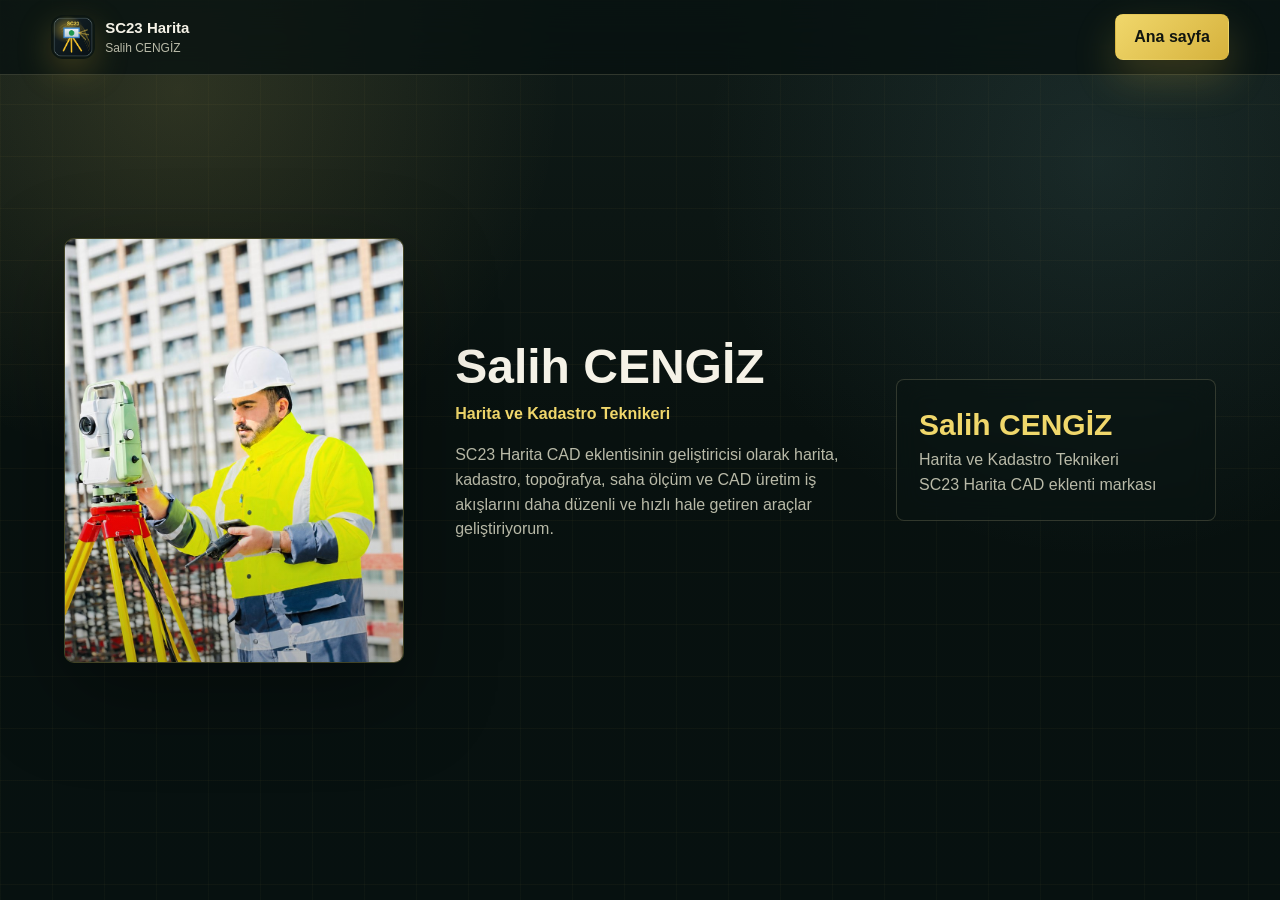
==== commit 20eaa9a5: "Add files via upload" ====
--- a/salih-cengiz.html
+++ b/salih-cengiz.html
@@ -77,12 +77,12 @@
         <p>SC23 Harita CAD eklentisinin geliştiricisi olarak harita, kadastro, topoğrafya, saha ölçüm ve CAD üretim iş akışlarını daha düzenli ve hızlı hale getiren araçlar geliştiriyorum.</p>
       </div>
       <div class="profile-stats" aria-label="Profil özet bilgileri">
-        <div><strong>Salih</strong><span>SC23 Harita geliştiricisi</span></div>
-        <div><strong>CENGİZ</strong><span>Harita ve Kadastro Teknikeri</span></div>
-        <div><strong>SC23</strong><span>CAD eklenti markası</span></div>
+        <div><strong>Salih CENGİZ</strong><span>Harita ve Kadastro Teknikeri<br>SC23 Harita CAD eklenti markası</span></div>
       </div>
     </main>
   </body>
 </html>
 
 
+
+
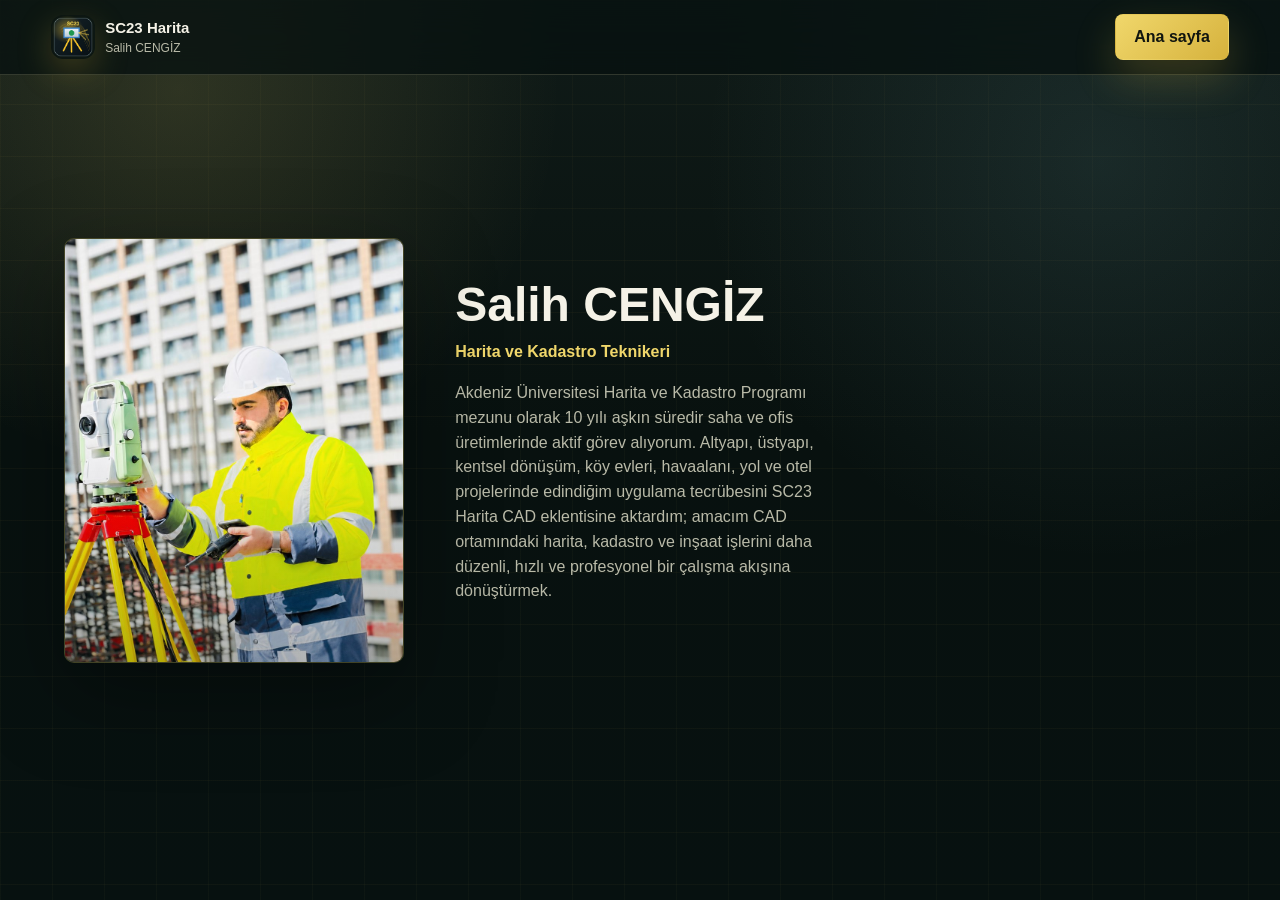
==== commit 76f3e2f4: "Add files via upload" ====
--- a/salih-cengiz.html
+++ b/salih-cengiz.html
@@ -74,15 +74,18 @@
       <div class="profile-copy">
         <h1>Salih CENGİZ</h1>
         <p class="profile-title">Harita ve Kadastro Teknikeri</p>
-        <p>SC23 Harita CAD eklentisinin geliştiricisi olarak harita, kadastro, topoğrafya, saha ölçüm ve CAD üretim iş akışlarını daha düzenli ve hızlı hale getiren araçlar geliştiriyorum.</p>
+        <p>Akdeniz Üniversitesi Harita ve Kadastro Programı mezunu olarak 10 yılı aşkın süredir saha ve ofis üretimlerinde aktif görev alıyorum. Altyapı, üstyapı, kentsel dönüşüm, köy evleri, havaalanı, yol ve otel projelerinde edindiğim uygulama tecrübesini SC23 Harita CAD eklentisine aktardım; amacım CAD ortamındaki harita, kadastro ve inşaat işlerini daha düzenli, hızlı ve profesyonel bir çalışma akışına dönüştürmek.</p>
       </div>
       <div class="profile-stats" aria-label="Profil özet bilgileri">
         <div><strong>Salih CENGİZ</strong><span>Harita ve Kadastro Teknikeri<br>SC23 Harita CAD eklenti markası</span></div>
       </div>
     </main>
+    <script src="script.js"></script>
   </body>
 </html>
 
 
 
 
+
+
--- a/styles.css
+++ b/styles.css
@@ -1,4 +1,4 @@
-﻿:root {
+:root {
   --ink: #071110;
   --panel: #101b18;
   --panel-2: #16231f;
@@ -89,6 +89,14 @@
 .brand small {
   color: var(--muted);
   font-size: 12px;
+}
+
+.nav-actions {
+  display: flex;
+  align-items: center;
+  justify-content: flex-end;
+  gap: 10px;
+  flex-wrap: wrap;
 }
 
 .nav-links {
@@ -2404,6 +2412,8 @@
   backdrop-filter: blur(16px);
 }
 
+
+
 .hero-product-card img {
   width: 58px;
   height: 58px;
@@ -2626,7 +2636,9 @@
     gap: 12px !important;
   }
 
-  .hero-product-card img {
+  
+
+.hero-product-card img {
     width: 50px !important;
     height: 50px !important;
   }
@@ -2712,7 +2724,7 @@
 .hero-product-card,
 .hero-brand-block .lead {
   background: rgba(6, 18, 17, 0.54) !important;
-  backdrop-filter: blur(8px) !important;
+  backdrop-filter: blur(5px) !important;
 }
 
 @media (max-width: 760px) {
@@ -2756,8 +2768,8 @@
   position: absolute !important;
   right: clamp(14px, 4vw, 32px) !important;
   bottom: 50% !important;
-  width: 30px !important;
-  height: 30px !important;
+  width: 33px !important;
+  height: 33px !important;
   border-radius: 6px !important;
   transform: translateY(50%) !important;
 }
@@ -2878,7 +2890,7 @@
   .roadmap em {
     left: 16px !important;
     bottom: 16px !important;
-    font-size: 13px !important;
+    font-size: 14px !important;
   }
 
   .site-footer {
@@ -2905,8 +2917,8 @@
     right: 16px !important;
     top: 50% !important;
     bottom: auto !important;
-    width: 30px !important;
-    height: 30px !important;
+    width: 33px !important;
+    height: 33px !important;
     border-radius: 7px !important;
     transform: translateY(-50%) !important;
   }
@@ -2983,7 +2995,9 @@
     backdrop-filter: blur(5px) !important;
   }
 
-  .hero-product-card img {
+  
+
+.hero-product-card img {
     width: 42px !important;
     height: 42px !important;
     border-radius: 9px !important;
@@ -3017,7 +3031,7 @@
     min-height: 36px !important;
     padding: 8px 9px !important;
     justify-content: center !important;
-    font-size: 13px !important;
+    font-size: 14px !important;
     border-radius: 8px !important;
   }
 
@@ -3090,8 +3104,8 @@
     flex-wrap: nowrap !important;
     align-items: center !important;
     justify-content: space-between !important;
-    gap: 14px !important;
-    padding: 16px 14px !important;
+    gap: 8px !important;
+    padding: 12px 10px !important;
   }
 
   .brand {
@@ -3100,28 +3114,35 @@
   }
 
   .brand img {
-    width: 38px !important;
-    height: 38px !important;
-    border-radius: 10px !important;
+    width: 34px !important;
+    height: 34px !important;
+    border-radius: 9px !important;
   }
 
   .brand strong {
-    font-size: 17px !important;
+    font-size: 14px !important;
     line-height: 1.05 !important;
   }
 
   .brand small {
-    font-size: 13px !important;
+    font-size: 11px !important;
     line-height: 1.1 !important;
+  }
+
+  .nav-actions {
+    flex: 0 0 auto !important;
+    flex-wrap: nowrap !important;
+    gap: 4px !important;
   }
 
   .nav-action {
     flex: 0 0 auto !important;
     width: auto !important;
-    min-height: 34px !important;
-    padding: 8px 16px !important;
-    border-radius: 8px !important;
-    font-size: 13px !important;
+    min-height: 28px !important;
+    padding: 6px 7px !important;
+    border-radius: 7px !important;
+    font-size: 10.5px !important;
+    line-height: 1 !important;
     box-shadow: 0 10px 24px rgba(214, 178, 61, 0.18) !important;
   }
 
@@ -3157,7 +3178,9 @@
     backdrop-filter: blur(10px) saturate(1.08) !important;
   }
 
-  .hero-product-card img {
+  
+
+.hero-product-card img {
     width: 38px !important;
     height: 38px !important;
   }
@@ -3168,7 +3191,7 @@
   }
 
   .hero-product-copy span {
-    font-size: 13px !important;
+    font-size: 14px !important;
   }
 
   .hero-product-copy small {
@@ -3214,7 +3237,7 @@
 
   .hero-actions .primary-button {
     min-height: 38px !important;
-    font-size: 13px !important;
+    font-size: 14px !important;
   }
 
   .hero-actions .secondary-button {
@@ -3224,7 +3247,7 @@
     background: rgba(7, 18, 16, 0.18) !important;
     border-color: rgba(240, 215, 107, 0.26) !important;
     color: rgba(245, 242, 232, 0.9) !important;
-    backdrop-filter: blur(8px) !important;
+    backdrop-filter: blur(5px) !important;
   }
 }
 /* Mobile hero product glass final polish */
@@ -3239,7 +3262,9 @@
     backdrop-filter: blur(7px) saturate(1.05) !important;
   }
 
-  .hero-product-card img {
+  
+
+.hero-product-card img {
     width: 36px !important;
     height: 36px !important;
     border-radius: 8px !important;
@@ -3356,4 +3381,394 @@
     min-height: 72px !important;
     padding: 14px !important;
   }
+
+  .profile-detail-page .profile-stats strong {
+    font-size: 26px !important;
+    line-height: 1.05 !important;
+    white-space: nowrap !important;
+  }
+}
+/* Mobile header final: keep top buttons on one row */
+@media (max-width: 760px) {
+  .site-header {
+    display: grid !important;
+    grid-template-columns: minmax(100px, 1fr) max-content !important;
+    align-items: center !important;
+    gap: 8px !important;
+    padding: 11px 10px !important;
+  }
+
+  .brand {
+    min-width: 0 !important;
+    gap: 6px !important;
+  }
+
+  .brand img {
+    width: 33px !important;
+    height: 33px !important;
+  }
+
+  .brand strong {
+    font-size: 14px !important;
+  }
+
+  .brand small {
+    display: none !important;
+  }
+
+  .nav-actions {
+    display: flex !important;
+    flex-direction: row !important;
+    flex-wrap: nowrap !important;
+    align-items: center !important;
+    justify-content: flex-end !important;
+    gap: 3px !important;
+    width: auto !important;
+    min-width: 0 !important;
+    max-width: calc(100vw - 124px) !important;
+  }
+
+  .nav-action {
+    display: inline-flex !important;
+    flex: 0 1 auto !important;
+    width: auto !important;
+    min-width: 0 !important;
+    min-height: 28px !important;
+    padding: 6px 7px !important;
+    border-radius: 6px !important;
+    font-size: 10px !important;
+    line-height: 1 !important;
+    white-space: nowrap !important;
+  }
+}
+/* Hero product release windows */
+.hero-product-window-stack {
+  display: grid;
+  justify-items: start;
+  gap: 10px;
+}
+
+.hero-product-window-stack .hero-product-card {
+  border-color: rgba(255, 255, 255, 0.09) !important;
+  background: rgba(5, 14, 13, 0.10) !important;
+  box-shadow: 0 14px 34px rgba(0, 0, 0, 0.10), inset 0 1px 0 rgba(255, 255, 255, 0.04) !important;
+  backdrop-filter: blur(5px) !important;
+}
+
+.hero-product-copy .release-pill {
+  display: inline-flex;
+  align-items: center;
+  justify-content: center;
+  width: 58px !important;
+  min-height: 34px;
+  padding: 4px 5px;
+  border: 1px solid rgba(126, 205, 222, 0.16);
+  border-radius: 7px;
+  color: #e7fbff !important;
+  background: rgba(126, 205, 222, 0.055);
+  box-shadow: inset 0 1px 0 rgba(255, 255, 255, 0.08);
+  font-size: 10px;
+  font-weight: 900;
+  line-height: 1.08;
+  text-align: center;
+  white-space: normal;
+}
+
+.hero-earth-card {
+  border-color: rgba(101, 204, 172, 0.13) !important;
+  background: rgba(6, 18, 17, 0.11) !important;
+}
+
+.hero-earth-card .release-pill {
+  border-color: rgba(101, 204, 172, 0.17);
+  color: #edfff8 !important;
+  background: rgba(101, 204, 172, 0.06);
+}
+
+@media (max-width: 760px) {
+  .hero-product-copy .release-pill {
+    width: 42px !important;
+    min-height: 30px !important;
+    padding: 3px 4px !important;
+    font-size: 8.5px !important;
+    border-radius: 6px !important;
+  }
+}
+/* Hero product compact final */
+.hero-product-window-stack {
+  width: max-content !important;
+  max-width: none !important;
+  gap: 8px !important;
+}
+
+.hero-product-window-stack .hero-product-card {
+  width: max-content !important;
+  max-width: max-content !important;
+  min-width: 0 !important;
+  padding: 10px 12px !important;
+  gap: 10px !important;
+  border-color: rgba(255, 255, 255, 0.06) !important;
+  background: rgba(5, 14, 13, 0.055) !important;
+  box-shadow: 0 10px 24px rgba(0, 0, 0, 0.08), inset 0 1px 0 rgba(255, 255, 255, 0.025) !important;
+  backdrop-filter: blur(3px) !important;
+}
+
+.hero-product-window-stack .hero-product-card img {
+  width: 52px !important;
+  height: 52px !important;
+}
+
+.hero-product-window-stack .hero-product-copy {
+  width: max-content !important;
+  min-width: 0 !important;
+  gap: 4px !important;
+}
+
+.hero-product-window-stack .hero-product-copy .release-pill {
+  width: 52px !important;
+  min-height: 24px !important;
+  padding: 3px 5px !important;
+  border-color: rgba(126, 205, 222, 0.12) !important;
+  background: rgba(126, 205, 222, 0.035) !important;
+  font-size: 10px !important;
+  line-height: 1 !important;
+  white-space: nowrap !important;
+}
+
+.hero-product-window-stack .hero-product-copy small {
+  font-size: 11px !important;
+  line-height: 1.1 !important;
+  color: rgba(245, 242, 232, 0.58) !important;
+}
+
+.hero-product-window-stack .hero-earth-card {
+  border-color: rgba(101, 204, 172, 0.09) !important;
+  background: rgba(6, 18, 17, 0.06) !important;
+}
+
+.hero-product-window-stack .hero-earth-card .release-pill {
+  border-color: rgba(101, 204, 172, 0.13) !important;
+  background: rgba(101, 204, 172, 0.04) !important;
+}
+
+@media (max-width: 760px) {
+  .hero-product-window-stack {
+    width: max-content !important;
+    max-width: calc(100vw - 28px) !important;
+  }
+
+  .hero-product-window-stack .hero-product-card {
+    width: max-content !important;
+    max-width: calc(100vw - 28px) !important;
+    padding: 8px 9px !important;
+    gap: 8px !important;
+  }
+
+  .hero-product-window-stack .hero-product-card img {
+    width: 38px !important;
+    height: 38px !important;
+  }
+
+  .hero-product-window-stack .hero-product-copy .release-pill {
+    width: 42px !important;
+    min-height: 22px !important;
+    font-size: 8.5px !important;
+  }
+
+  .hero-product-window-stack .hero-product-copy small {
+    font-size: 9.5px !important;
+  }
+}
+/* Desktop hero compact transparent cards */
+@media (min-width: 761px) {
+  .hero-product-window-stack {
+    width: fit-content !important;
+    max-width: 360px !important;
+    gap: 8px !important;
+  }
+
+  .hero-product-window-stack .hero-product-card {
+    width: fit-content !important;
+    max-width: 360px !important;
+    padding: 10px 12px !important;
+    gap: 11px !important;
+    border-color: rgba(255, 255, 255, 0.055) !important;
+    background: rgba(5, 14, 13, 0.045) !important;
+    box-shadow: 0 8px 22px rgba(0, 0, 0, 0.07), inset 0 1px 0 rgba(255, 255, 255, 0.02) !important;
+    backdrop-filter: blur(2.5px) !important;
+  }
+
+  .hero-product-window-stack .hero-product-card img {
+    width: 48px !important;
+    height: 48px !important;
+    border-radius: 9px !important;
+  }
+
+  .hero-product-window-stack .hero-product-copy {
+    display: grid !important;
+    grid-template-columns: repeat(2, auto) !important;
+    align-items: center !important;
+    gap: 5px 6px !important;
+    width: fit-content !important;
+  }
+
+  .hero-product-window-stack .hero-product-copy h1,
+  .hero-product-window-stack .hero-product-copy small {
+    grid-column: 1 / -1 !important;
+  }
+
+  .hero-product-window-stack .hero-product-copy h1 {
+    font-size: 21px !important;
+    line-height: 1 !important;
+  }
+
+  .hero-product-window-stack .hero-product-copy .release-pill {
+    width: auto !important;
+    min-width: 46px !important;
+    min-height: 21px !important;
+    padding: 3px 7px !important;
+    border-color: rgba(126, 205, 222, 0.10) !important;
+    background: rgba(126, 205, 222, 0.028) !important;
+    font-size: 9.5px !important;
+  }
+
+  .hero-product-window-stack .hero-product-copy small {
+    font-size: 10px !important;
+    color: rgba(245, 242, 232, 0.48) !important;
+  }
+
+  .hero-product-window-stack .hero-earth-card {
+    background: rgba(6, 18, 17, 0.045) !important;
+    border-color: rgba(101, 204, 172, 0.075) !important;
+  }
+}
+/* Roadmap release cards */
+.release-card {
+  min-height: 230px;
+}
+
+.roadmap .roadmap-index {
+  display: block;
+  margin-bottom: 18px;
+  color: var(--gold-2);
+  font-weight: 900;
+}
+
+.release-options {
+  display: grid;
+  gap: 10px;
+  margin-top: 16px;
+}
+
+.release-options.two-up {
+  grid-template-columns: repeat(2, minmax(0, 1fr));
+}
+
+.release-option {
+  display: grid;
+  grid-template-columns: 44px minmax(0, 1fr);
+  align-items: center;
+  gap: 10px;
+  padding: 10px;
+  border: 1px solid rgba(255, 255, 255, 0.08);
+  border-radius: 8px;
+  background: rgba(255, 255, 255, 0.035);
+}
+
+.release-option img {
+  width: 44px;
+  height: 44px;
+  border-radius: 8px;
+  object-fit: contain;
+}
+
+.release-option b,
+.release-option small {
+  display: block;
+}
+
+.release-option b {
+  color: var(--white);
+  font-size: 17px;
+  line-height: 1;
+}
+
+.release-option small {
+  margin-top: 3px;
+  color: rgba(245, 242, 232, 0.62);
+  font-size: 11px;
+  font-weight: 800;
+}
+
+.release-download {
+  display: inline-flex;
+  align-items: center;
+  justify-content: center;
+  min-height: 28px;
+  margin-top: 8px;
+  padding: 6px 12px;
+  border-radius: 7px;
+  color: #10140f;
+  background: linear-gradient(135deg, var(--gold-2), var(--gold));
+  font-size: 12px;
+  font-weight: 900;
+}
+
+.release-download.pending {
+  color: rgba(245, 242, 232, 0.72);
+  background: rgba(255, 255, 255, 0.08);
+  border: 1px solid rgba(255, 255, 255, 0.12);
+  pointer-events: none;
+}
+
+.earth-release-card .release-option {
+  border-color: rgba(101, 204, 172, 0.14);
+  background: rgba(101, 204, 172, 0.045);
+}
+
+@media (max-width: 760px) {
+  .release-options.two-up {
+    grid-template-columns: 1fr;
+  }
+
+  .release-card {
+    min-height: auto;
+  }
+
+  .release-option {
+    grid-template-columns: 38px minmax(0, 1fr);
+    padding: 9px;
+  }
+
+  .release-option img {
+    width: 38px;
+    height: 38px;
+  }
+}
+/* Hide profile summary windows */
+.profile-return-section .profile-stats {
+  display: none !important;
+}
+/* Mobile hero lead lift only */
+@media (max-width: 760px) {
+  .hero-brand-block .lead {
+    margin-top: calc(64vh - 145px) !important;
+  }
+
+  .hero-brand-block .hero-actions {
+    margin-top: 8px !important;
+  }
+}
+
+@media (max-width: 380px) {
+  .hero-brand-block .lead {
+    margin-top: calc(64vh - 158px) !important;
+  }
+}
+/* Force Earth release download button gold */
+.earth-release-card .release-download {
+  color: #10140f !important;
+  background: linear-gradient(135deg, var(--gold-2), var(--gold)) !important;
+  border: 1px solid transparent !important;
+  box-shadow: 0 12px 28px rgba(214, 178, 61, 0.18) !important;
 }
